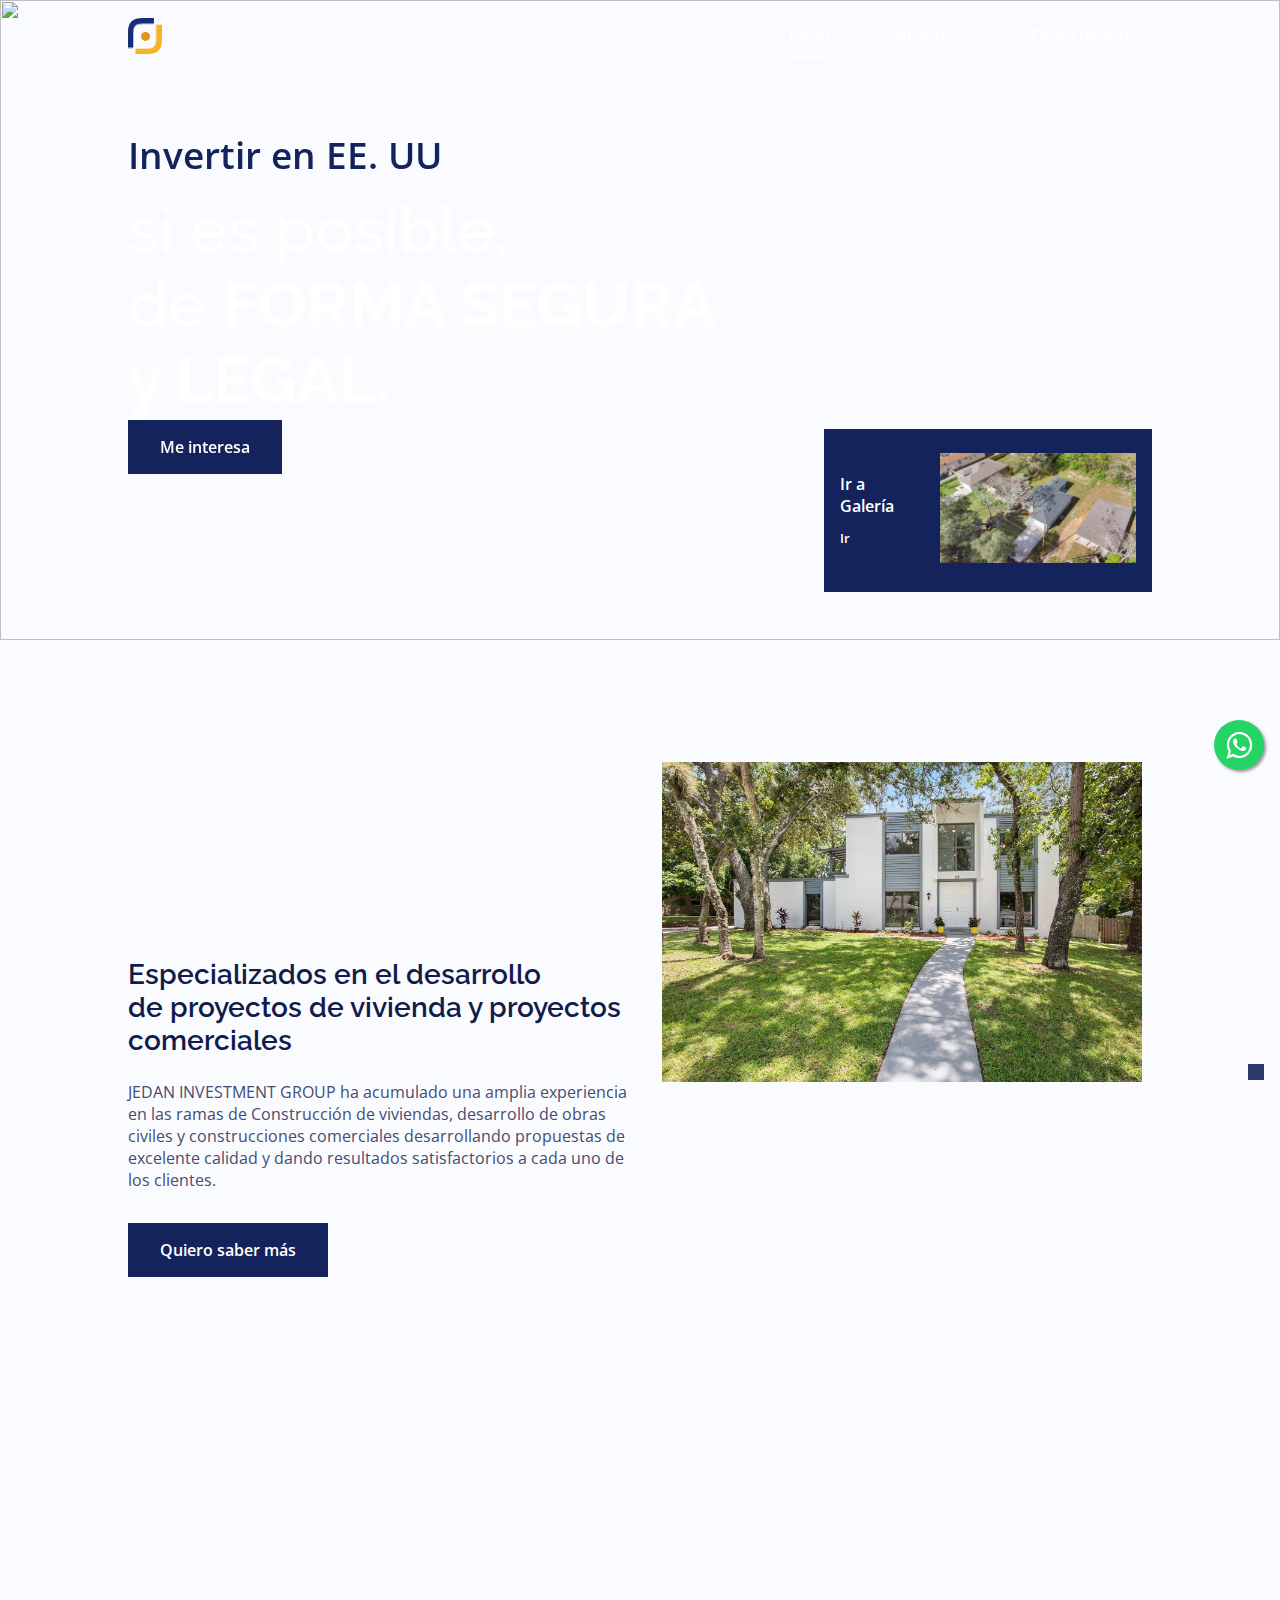
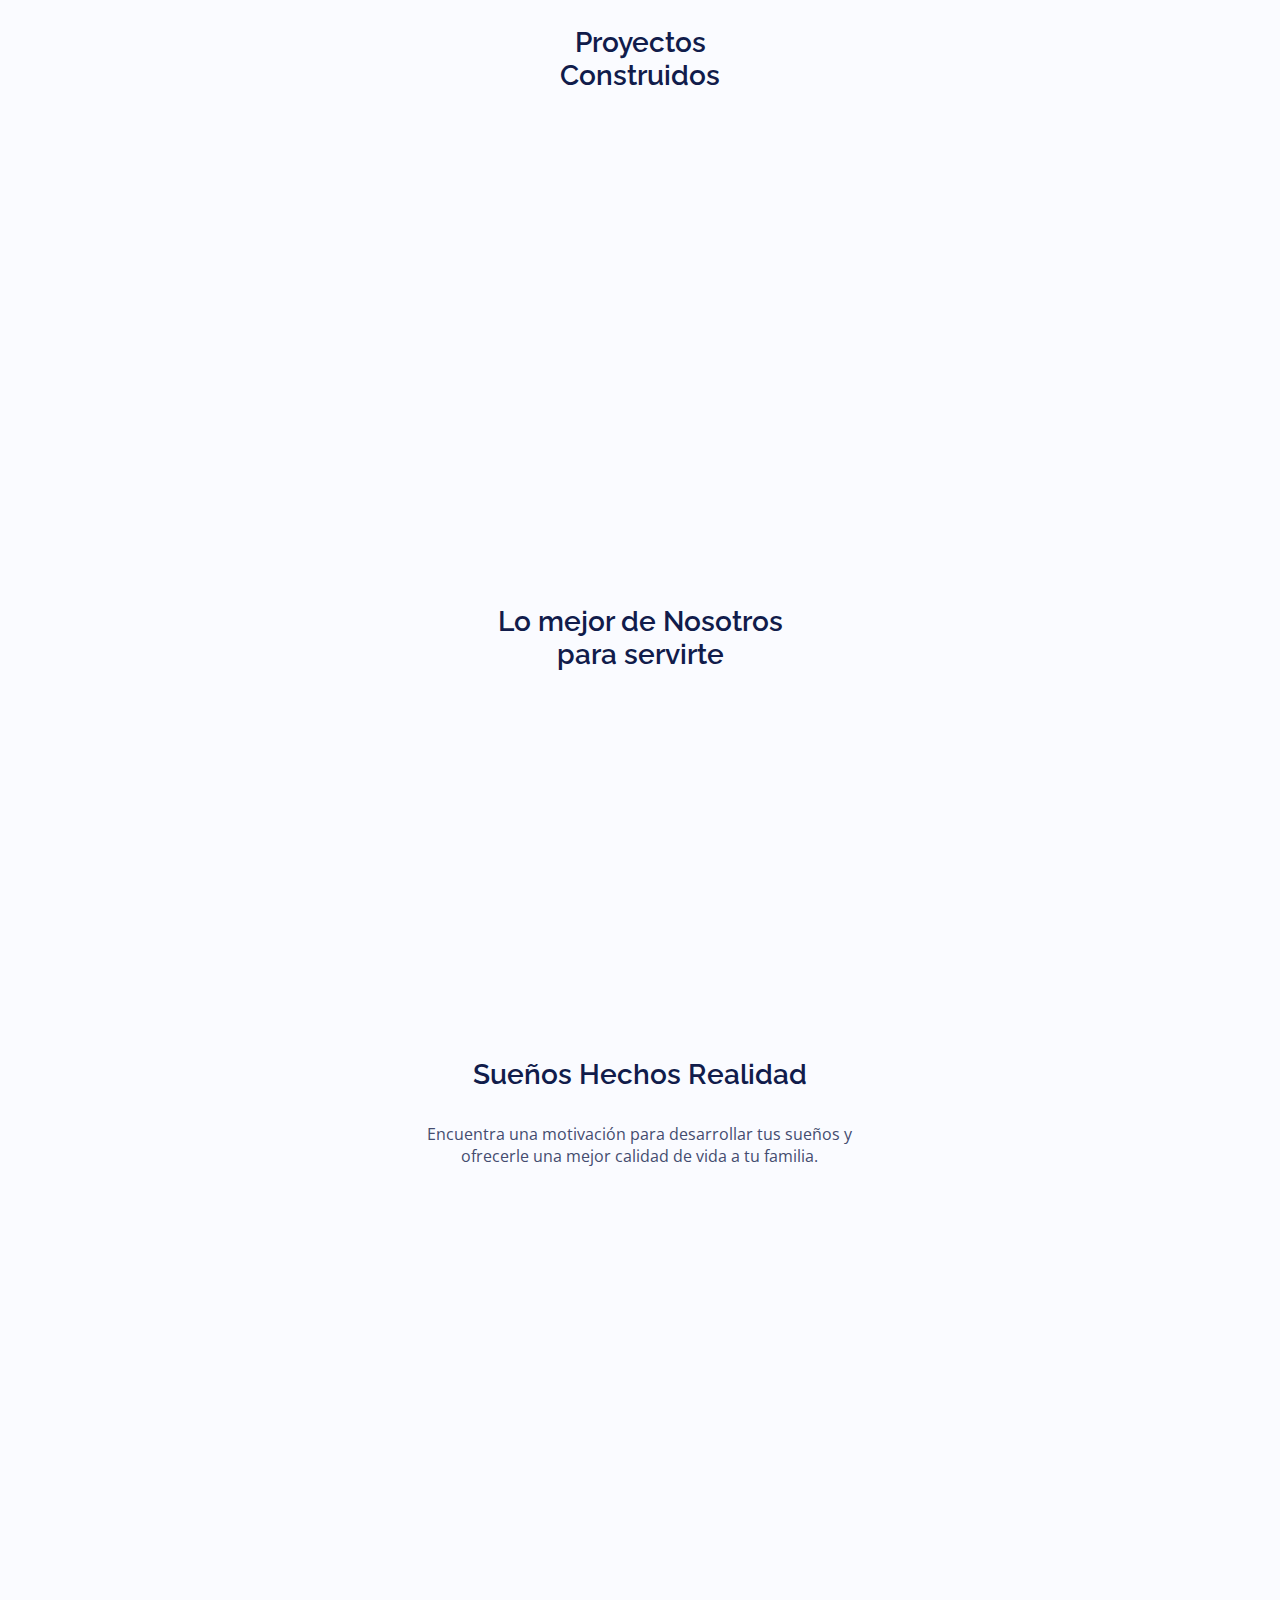
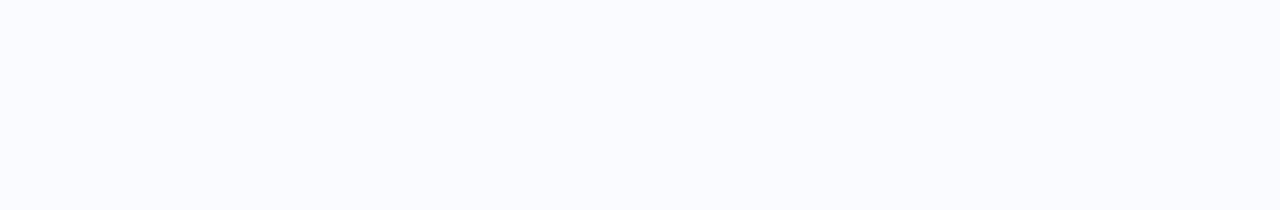
==== index.html @ 1de7a717 "Primera Versión de la página" ====
<!DOCTYPE html>
    <html lang="es">
    <head>
        <meta charset="UTF-8">
        <meta name="viewport" content="width=device-width, initial-scale=1.0">

        <link rel="shortcut icon" href="assets/img/logjedan.svg" type="image/svg">

        <!--=============== REMIXICONS ===============-->
        <link href="https://cdn.jsdelivr.net/npm/remixicon@2.5.0/fonts/remixicon.css" rel="stylesheet">
        
        <!--=============== SWIPER CSS ===============-->
        <link rel="stylesheet" href="assets/css/swiper-bundle.min.css">

        <!--=============== CSS ===============-->
        <link rel="stylesheet" href="assets/css/styles.css">
        <link rel="stylesheet" href="assets/css/whatsapp.css">

         <!--=============== FONT AWESON ===============-->
         <link rel="stylesheet" href="https://maxcdn.bootstrapcdn.com/font-awesome/4.5.0/css/font-awesome.min.css">


        <title>JEDAN</title>
    </head>
    <body>
        <!--=====================BOTON FLOTANTE WWHATSAPP======================-->

        <a href="https://api.whatsapp.com/send?phone=+13213336910&text=Hola%21%20Quisiera%20m%C3%A1s%20informaci%C3%B3n%20sobre%20JEDAN%20." class="float" target="_blank">
            <i class="fa fa-whatsapp my-float" id="wa-up"></i>
            </a>

         <!--=====================HEADER======================-->
        <header class="header" id="header">
            <nav class="nav container">
                <a href="/" class="nav__logo"><img src="./assets/img/SVG/logjedan.svg" alt="JEDAN" ></a>

                <div class="nav__menu" id="nav-menu">
                    <ul class="nav__list">
                        <li class="nav__item">
                            <a href="#home" class="nav__link active-link">Inicio</a>
                        </li>
                        <li class="nav__item">
                            <a href="/nosotros.html" class="nav__link">Nosotros</a>
                        </li>
                        <li class="nav__item">
                            <a href="/inversiones.html" class="nav__link">Como Invertir</a>
                        </li>
                        <!-- <li class="nav__item">
                            <a href="#place" class="nav__link">Places</a>
                        </li> -->
                    </ul>

                    <div class="nav__dark">
                        <!-- Theme change button -->
                        <span class="change-theme-name">Dark mode</span>
                        <i class="ri-moon-line change-theme" id="theme-button"></i>
                    </div>

                    <i class="ri-close-line nav__close" id="nav-close"></i>
                </div>

                <div class="nav__toggle" id="nav-toggle">
                    <i class="ri-function-line"></i>
                </div>
            </nav>
        </header>

        <main class="main">
            <!--==================== HOME ====================-->
            <section class="home" id="home">
                <img src="assets/img/Fondo Pag Web2.png" alt="" class="home__img">

                <div class="home__container container grid">
                    <div class="home__data">
                        <span class="home__data-subtitle">Invertir en EE. UU</span>
                        <h1 class="home__data-title">si es posible, <br> de <b>FORMA SEGURA <br>y LEGAL.</b></h1>
                        <a href="inversiones.html" target="blank" class="button">Me interesa</a>

                    </div>

                    <div class="home__social">
                        <a href="https://www.facebook.com/" target="_blank" class="home__social-link">
                            <i class="ri-facebook-box-fill"></i>
                        </a>
                        <a href="https://www.instagram.com/" target="_blank" class="home__social-link">
                            <i class="ri-instagram-fill"></i>
                        </a>
                        <a href="https://twitter.com/" target="_blank" class="home__social-link">
                            <i class="ri-twitter-fill"></i>
                        </a>
                    </div>

                    <div class="home__info">
                        <div>
                            <span class="home__info-title">Ir a Galería</span>
                            <a href="/gallery.html" class="button button--flex button--link home__info-button">
                                Ir <i class="ri-arrow-right-line"></i>
                            </a>
                        </div>

                        <div class="home__info-overlay">
                            <img src="assets/img/gallery_1.jpg" alt="" class="home__info-img">
                        </div>
                    </div>
                </div>
            </section>

            <!--==================== ABOUT ====================-->
            <section class="about section" id="about">
                <div class="about__container container grid">
                    <div class="about__data">
                        <h2 class="section__title about__title"> Especializados en el desarrollo  <br> de proyectos de vivienda y proyectos comerciales</h2>
                        <p class="about__description">JEDAN INVESTMENT GROUP ha acumulado una amplia experiencia en las ramas de Construcción de viviendas, desarrollo de obras civiles y construcciones comerciales desarrollando propuestas de excelente calidad y dando resultados satisfactorios a cada uno de los clientes.
                        </p>
                        <a href="/nosotros.html" class="button">Quiero saber más</a>
                    </div>

                    <div class="about__img">
                        <div class="about__img-overlay">
                            <img src="assets/img/about1.jpg" alt="" class="about__img-one">
                        </div>

                        <div class="about__img-overlay">
                            <img src="assets/img/about2.jpg" alt="" class="about__img-two">
                        </div>
                    </div>
                </div>
            </section>
            
            <!--==================== GALLERY ====================-->
            <section class="discover section" id="discover">
                <h2 class="section__title">Proyectos <br> Construidos</h2>
                
                <div class="discover__container container swiper-container">
                    <div class="swiper-wrapper">
                        <!--==================== GALLERY 1 1 ====================-->
                        <div class="discover__card swiper-slide">
                            <img src="assets/img/tutisville/tutisville1.jpg" alt="" class="discover__img">
                          <!--   <div class="discover__data">
                                <h2 class="discover__title">Bali</h2>
                                <span class="discover__description">24 tours available</span>
                            </div> -->
                        </div>

                        <!--==================== GALLERY 2 ====================-->
                        <div class="discover__card swiper-slide">
                            <img src="assets/img/tutisville/titusville 2.jpg" alt="" class="discover__img">
                           <!--  <div class="discover__data">
                                <h2 class="discover__title">Hawaii</h2>
                                <span class="discover__description">15 tours available</span>
                            </div> -->
                        </div>

                        <!--==================== GALLERY 3 ====================-->
                        <div class="discover__card swiper-slide">
                            <img src="assets/img//tutisville/carter1.jpg" alt="" class="discover__img">
                            <!-- <div class="discover__data">
                                <h2 class="discover__title">Hvar</h2>
                                <span class="discover__description">18 tours available</span>
                            </div> -->
                        </div>

                        <!--==================== GALLERY 4 ====================-->
                        <div class="discover__card swiper-slide">
                            <img src="assets/img//tutisville/carter2.jpg" alt="" class="discover__img">
                            <!-- <div class="discover__data">
                                <h2 class="discover__title">Whitehaven</h2>
                                <span class="discover__description">32 tours available</span>
                            </div> -->
                        </div>
                        <!--==================== GALLERY 5 ====================-->
                        <div class="discover__card swiper-slide">
                            <img src="assets/img/tutisville/casa 1191.jpg" alt="" class="discover__img">
                            <!-- <div class="discover__data">
                                <h2 class="discover__title">Whitehaven</h2>
                                <span class="discover__description">32 tours available</span>
                            </div> -->
                        </div>
                    </div>
                </div>
            </section>

            <!--==================== EXPERIENCE ====================-->
            <section class="experience section">
                <h2 class="section__title">Lo mejor de Nosotros <br> para servirte </h2>

                <div class="experience__container container grid">
                    <div class="experience__content grid">
                        <div class="experience__data">
                            <h2 class="experience__number">11</h2>
                            <span class="experience__description">Años de <br>Experiencia</span>
                        </div>

                        <div class="experience__data">
                            <h2 class="experience__number">100%</h2>
                            <span class="experience__description"> Compromiso <br> Contigo</span>
                        </div>

                        <div class="experience__data">
                            <h2 class="experience__number">Completa</h2>
                            <span class="experience__description">Escucha de <br> tus necesidades</span>
                        </div>
                    </div>

                    <div class="experience__img grid">
                        <div class="experience__overlay">
                            <img src="assets/img/statistics-chart-team-office-finance-workplace.jpg" alt="" class="experience__img-one">
                        </div>
                        
                        <div class="experience__overlay">
                            <img src="assets/img/inenieeros.jpg" alt="" class="experience__img-two">
                        </div>
                    </div>
                </div>
            </section>

            <!--==================== VIDEO ====================-->
           <section class="video section">
                <h2 class="section__title">Sueños Hechos Realidad</h2>

                <div class="video__container container">
                    <p class="video__description">Encuentra una motivación para desarrollar tus sueños y ofrecerle una mejor calidad de vida a tu familia.
                    </p>

                    <div class="video__content">
                        <video id="video-file">
                            <source src="assets/video/video.mp4" type="video/mp4">
                        </video>

                        <button class="button button--flex video__button" id="video-button">
                            <i class="ri-play-line video__button-icon" id="video-icon"></i>
                        </button>
                    </div>
                </div>
            </section>
        </main>

        <!--==================== FOOTER ====================-->
        <footer class="footer section">
            <div class="footer__container container grid">
                <div class="footer__content grid">
                    <div class="footer__data">
                        <h3 class="footer__title">Inversion</h3>
                        <p class="footer__description">Al elegirnos tienes  <br>la combinación de   <br> experiencia y compromiso.
                        </p>
                        <div>
                            <a href="https://www.facebook.com/" target="_blank" class="footer__social">
                                <i class="ri-facebook-box-fill"></i>
                            </a>
                            <a href="https://twitter.com/" target="_blank" class="footer__social">
                                <i class="ri-twitter-fill"></i>
                            </a>
                            <a href="https://www.instagram.com/" target="_blank" class="footer__social">
                                <i class="ri-instagram-fill"></i>
                            </a>
                            <a href="https://www.youtube.com/" target="_blank" class="footer__social">
                                <i class="ri-youtube-fill"></i>
                            </a>
                        </div>
                    </div>
    
                    <div class="footer__data">
                        <h3 class="footer__subtitle">About</h3>
                        <ul>
                            <li class="footer__item">
                                <a href="" class="footer__link">About Us</a>
                            </li>
                        </ul>
                    </div>
    
                    <div class="footer__data">
                        <h3 class="footer__subtitle">Support</h3>
                        <ul>
                            <li class="footer__item">
                                <a href="https://api.whatsapp.com/send?phone=5195508107&text=Hola%21%20Quisiera%20m%C3%A1s%20informaci%C3%B3n%20sobre%20JEDAN%20." class="footer__link">Contáctenos</a>
                            </li>
                        </ul>
                    </div>
                </div>
    
                <div class="footer__rights">
                    <p class="footer__copy">&#169;2022 JEDAN. All rigths reserved.</p>
                    <div class="footer__terms">
                        <a href="#" class="footer__terms-link">Terms & Agreements</a>
                        <a href="#" class="footer__terms-link">Privacy Policy</a>
                    </div>
                </div>
            </div>
        </footer>

         <!--========== SCROLL UP ==========-->
        <a href="#" class="scrollup" id="scroll-up">
            <i class="ri-arrow-up-line scrollup__icon"></i>
        </a>

        <!--=============== SCROLL REVEAL===============-->
        <script src="assets/js/scrollreveal.min.js"></script>
        
        <!--=============== SWIPER JS ===============-->
        <script src="assets/js/swiper-bundle.min.js"></script>

        <!--=============== MAIN JS ===============-->
        <script src="assets/js/main.js"></script>
    </body>
</html>
---- assets/css/styles.css ----
/*=============== GOOGLE FONTS ===============*/
@import url("https://fonts.googleapis.com/css2?family=Open+Sans:wght@400;600&family=Raleway:wght@500;600;700&display=swap");

/*=============== VARIABLES CSS ===============*/
:root {
  --header-height: 3rem;

  /*========== Colors ==========*/
  /* Change favorite color to match images */
  /*Green dark 190 - Green 171 - Grren Blue 200*/
  --hue-color: 228;
  --hue-colordos:39;
  /* HSL color mode */
  --first-color: hsl(var(--hue-color), 64%, 22%);
  --second-color: hsl(var(--hue-colordos), 100%, 50%);
  --first-color-second: hsl(var(--hue-color), 64%, 22%);
  --first-color-alt: hsl(var(--hue-color), 64%, 15%);
  --title-color: hsl(var(--hue-color), 64%, 18%);
  --text-color: hsl(var(--hue-color), 24%, 35%);
  --text-color-light: hsl(var(--hue-color), 8%, 60%);
  --input-color: hsl(var(--hue-color), 24%, 97%);
  --body-color: hsl(var(--hue-color), 100%, 99%);
  --white-color: #FFF;
  --scroll-bar-color: hsl(var(--hue-color), 12%, 90%);
  --scroll-thumb-color: hsl(var(--hue-color), 12%, 75%);

  /*========== Font and typography ==========*/
  --body-font: 'Open Sans', sans-serif;
  --title-font: 'Raleway', sans-serif;
  --biggest-font-size: 2.5rem;
  --medium-font-size: 2.3rem;
  --h1-font-size: 1.5rem;
  --h2-font-size: 1.25rem;
  --h3-font-size: 1rem;
  --normal-font-size: .938rem;
  --small-font-size: .813rem;
  --smaller-font-size: .75rem;

  /*========== Font weight ==========*/
  --font-medium: 500;
  --font-semi-bold: 600;

  /*========== Margenes Bottom ==========*/
  --mb-0-15: .15rem;
  --mb-0-25: .25rem;
  --mb-0-5: .5rem;
  --mb-0-75: .75rem;
  --mb-1: 1rem;
  --mb-1-25: 1.25rem;
  --mb-1-5: 1.5rem;
  --mb-2: 2rem;
  --mb-2-5: 2.5rem;

  /*========== z index ==========*/
  --z-tooltip: 10;
  --z-fixed: 100;

  /*========== Hover overlay ==========*/
  --img-transition: .3s;
  --img-hidden: hidden;
  --img-scale: scale(1.1);
}

@media screen and (min-width: 968px) {
  :root {
    --biggest-font-size: 4rem;
    --h1-font-size: 2.25rem;
    --h2-font-size: 1.75rem;
    --h3-font-size: 1.25rem;
    --normal-font-size: 1rem;
    --small-font-size: .875rem;
    --smaller-font-size: .813rem;
  }
}

/*========== Variables Dark theme ==========*/
body.dark-theme {
  --first-color-second: hsl(var(--hue-color), 54%, 12%);
  --title-color: hsl(var(--hue-color), 24%, 95%);
  --text-color: hsl(var(--hue-color), 8%, 75%);
  --input-color: hsl(var(--hue-color), 29%, 16%);
  --body-color: hsl(var(--hue-color), 29%, 12%);
  --scroll-bar-color: hsl(var(--hue-color), 12%, 48%);
  --scroll-thumb-color: hsl(var(--hue-color), 12%, 36%);
}

/*========== Button Dark/Light ==========*/
.nav__dark {
  display: flex;
  align-items: center;
  column-gap: 2rem;
  position: absolute;
  left: 3rem;
  bottom: 4rem;
}

.change-theme, .change-theme-name {
  color: var(--text-color);
}

.change-theme {
  cursor: pointer;
  font-size: 1rem;
}

.change-theme-name {
  font-size: var(--small-font-size);
}

/*=============== BASE ===============*/
* {
  box-sizing: border-box;
  padding: 0;
  margin: 0;
}

html {
  scroll-behavior: smooth;
}

body {
  margin: var(--header-height) 0 0 0;
  font-family: var(--body-font);
  font-size: var(--normal-font-size);
  background-color: var(--body-color);
  color: var(--text-color);
}

h1, h2, h3 {
  color: var(--title-color);
  font-weight: var(--font-semi-bold);
  font-family: var(--title-font);
}

ul {
  list-style: none;
}

a {
  text-decoration: none;
}

img,
video {
  max-width: 100%;
  height: auto;
}

button,
input {
  border: none;
  font-family: var(--body-font);
  font-size: var(--normal-font-size);
}

button {
  cursor: pointer;
}

input {
  outline: none;
}

.main {
  overflow-x: hidden;
}

/*=============== REUSABLE CSS CLASSES ===============*/
.section {
  padding: 4.5rem 0 2.5rem;
}

.section__title {
  font-size: var(--h2-font-size);
  color: var(--title-color);
  text-align: center;
  text-transform:none;
  margin-bottom: var(--mb-2);
}

.container {
  max-width: 968px;
  margin-left: var(--mb-1);
  margin-right: var(--mb-1);
}

.grid {
  display: grid;
  gap: 1.5rem;
}

/*=============== HEADER ===============*/
.header {
  width: 100%;
  position: fixed;
  top: 0;
  left: 0;
  z-index: var(--z-fixed);
  background-color: transparent;
}

/*=============== NAV ===============*/
.nav {
  height: var(--header-height);
  display: flex;
  justify-content: space-between;
  align-items: center;
}

.nav__logo, .nav__toggle {
  color: var(--white-color);
}

.nav__logo img{
  position: absolute;
  height: 50%;
  float: left;
  margin-top:-18px;
}


.nav__toggle {
  font-size: 1.2rem;
  cursor: pointer;
}

.nav__menu {
  position: relative;
}

@media screen and (max-width: 767px) {
  .nav__menu {
    position: fixed;
    background-color: var(--body-color);
    top: 0;
    right: -100%;
    width: 70%;
    height: 100%;
    box-shadow: -1px 0 4px rgba(14, 55, 63, 0.15);
    padding: 3rem;
    transition: .4s;
  }
}

.nav__list {
  display: flex;
  flex-direction: column;
  row-gap: 2.5rem;
}

.nav__link {
  color: var(--text-color-light);
  font-weight: var(--font-semi-bold);
  text-transform: uppercase;
}

.nav__link:hover {
  color: var(--text-color);
}

.nav__close {
  position: absolute;
  top: .75rem;
  right: 1rem;
  font-size: 1.5rem;
  color: var(--title-color);
  cursor: pointer;
}

/* show menu */
.show-menu {
  right: 0;
}

/* Change background header */
.scroll-header {
  background-color: var(--body-color);
  box-shadow: 0 0 4px rgba(14, 55, 63, 0.15);
}

.scroll-header .nav__logo,
.scroll-header .nav__toggle {
  color: var(--title-color);
}

/* Active link */
.active-link {
  position: relative;
  color: var(--title-color);
}

.active-link::before {
  content: '';
  position: absolute;
  background-color: var(--title-color);
  width: 100%;
  height: 2px;
  bottom: -.75rem;
  left: 0;
}

/*=============== HOME ===============*/
.home__img {
  position: absolute;
  top: 0;
  left: 0;
  width: 100%;
  height: 100vh;
  object-fit: cover;
  object-position: 83%;
}

.home__container {
  position: relative;
  height: calc(100vh - var(--header-height));
  align-content: center;
  row-gap: 3rem;
}


.home__data-subtitle, 
.home__data-title, 
.home__social-link, 
.home__info {
  color: var(--white-color);
}

.home__data-subtitle {
  display: block;
  font-weight: var(--font-semi-bold);
  margin-bottom: var(--mb-0-75);
  color: var(--first-color);
  font-size: var(--medium-font-size);
}

.home__data-title {
  font-size: var(--biggest-font-size);
  font-weight: var(--font-medium);
  margin-bottom: var(--mb-0-15);
  
}
h1 .home__data-title{
box-shadow: 3px 6px 7px -2px rgba(4,3,26,0.68);
}
span .home__data-subtitle{
box-shadow: 3px 6px 7px -2px rgba(4,3,26,0.68);  
}
.home__social {
  display: flex;
  flex-direction: column;
  row-gap: 1.5rem;
}

.home__social-link {
  font-size: 1.2rem;
  width: max-content;
}

.home__info {
  background-color: var(--first-color);
  display: flex;
  padding: 1.5rem 1rem;
  align-items: center;
  column-gap: .5rem;
  position: absolute;
  right: 0;
  bottom: 1rem;
  width: 228px;
}

.home__info-title {
  display: block;
  font-size: var(--small-font-size);
  font-weight: var(--font-semi-bold);
  margin-bottom: var(--mb-0-75);
}

.home__info-button {
  font-size: var(--smaller-font-size);
}

.home__info-overlay {
  overflow: var(--img-hidden);
}

.home__info-img {
  width: 145px;
  transition: var(--img-transition);

}

.home__info-img:hover {
  transform: var(--img-scale);
}

/*=============== BUTTONS ===============*/
.button {
  display: inline-block;
  background-color: var(--first-color);
  color: var(--white-color);
  padding: 1rem 2rem;
  font-weight: var(--font-semi-bold);
  transition: .3s;
}

.button:hover {
  background-color: var(--first-color-alt);
}

.button--flex {
  display: flex;
  align-items: center;
  column-gap: .25rem;
}

.button--link {
  background: none;
  padding: 0;
}

.button--link:hover {
  background: none;
}
/*=============== ABOUT US PAGE ===============*/
.about__container2 .about__data .section__title{
  font-size: var(--medium-font-size);
  text-transform: uppercase;
}
.about__mision{
  display: grid;
  grid-template-columns: repeat(2,1fr) ;
}
.about__container2{
 
  display: flex;
  flex-wrap: nowrap;
  justify-content: center;
  align-items: center;
  /* background-color: var(--first-color); */
}
/* .about__container2, .about__data{
 max-width: 50%;
} */

.about__img{
  transition: var(--img-transition);
}

.about__img:hover {
  transform: var(--img-scale);
}
/*conntainer 3*/
.about__container3{
  display: flex;
  flex-wrap: nowrap;
  flex-direction: row-reverse ;
  align-items: center;
}

/*=============== ABOUT ===============*/
.about__data {
  text-align: center;
}

.about__container {
  row-gap: 2.5rem;
}

.about__description {
  margin-bottom: var(--mb-2);
}

.about__img {
  display: flex;
  flex-wrap: wrap;
  column-gap: 1rem;
  align-items: center;
  justify-content: center;
}

.about__img-overlay {
  overflow: var(--img-hidden);
}

.about__img-one {
  width: max-content;
  padding: 10px;
}

.about__img-two {
  width: max-content;
  padding: 10px;
}

.about__img-one, 
.about__img-two {
  transition: var(--img-transition);
}

.about__img-one:hover, 
.about__img-two:hover {
  transform: var(--img-scale);
}
/*===============PAGE ABOUT VALUE===============*/
.value-box{
  
  grid-template-columns: 50% 50%;
  display: flex;
  flex-wrap: wrap;
  justify-content: center;
  padding: 4rem;
  justify-content: space-around;
  
}
.valueBox__one{
  width: 100vw;
  align-items: center;
  align-content: center;
  padding: .5rem .5rem .5rem .5rem;
}
.value-box__one{
  margin-top: 50px;
  display: flex;
  flex-wrap: wrap;
  justify-content: center;
  align-items: center;
  text-align: center;
  padding: 1rem 1rem 1rem 1rem;
  /* margin-left: 3rem; */
  
  
}

.iconBox__one{
  justify-content: center;
  margin: auto;
  /* padding: 2rem ;
  -webkit-border-radius: 5px;
  -moz-border-radius: 5px;
  border-radius: 5px;
  box-shadow: 5px 6px 8px -3px rgba(23,43,122,0.68); */
  width: 90%;
  text-align: center;
  min-width: 300px;
  min-height: 300px;
}
.iconBox__one:hover{
  transform: var(--img-scale);
}
.iconBox__one img{
  width: 400px;
  
  color: var(--second-color);
}
.iconBox__one i{
  font-size: 6rem;
  
  color: var(--second-color);
}
.iconBox__one h2{
  padding: 20px;
  font-size: 98%;
  font-weight: 900;
  color: var(--first-color-second);
}
/* .value-box__one p{
width: 80vw;
} */
.iconBox{
  justify-content: center;
  margin: auto;
  padding: 2rem ;
  -webkit-border-radius: 5px;
  -moz-border-radius: 5px;
  border-radius: 5px;
  box-shadow: 5px 6px 8px -3px rgba(23,43,122,0.68);
  width: 48%;
  text-align: center;
  min-width: 300px;
  min-height: 300px;
}
.iconBox:hover{
  transform: var(--img-scale);
}
.iconBox img{
  width: 400px;
  
  color: var(--second-color);
}
.iconBox i{
  font-size: 6rem;
  
  color: var(--second-color);
}
/*PAGE ABOUT PROFILE*/
.card-team{
  display: flex;
  flex-wrap: wrap;
  justify-content: center;
}
.card-profile{float: left;
  background-color: var(--second-color);
  width: 350px;
  height: 450px;
  text-align: center;
  border-radius: 12px;
  box-shadow: 5px 6px 8px -3px rgba(23,43,122,0.68);
}
.card-profile:hover{
  transform: var(--img-scale);
}
.card-background{
  background: linear-gradient(to right, rgb(218, 218, 218), rgb(226, 226, 230));
  height: 160px;
  width: 100%;
  border-top-left-radius: 12px;
  border-top-right-radius: 12px;
}
.card-img{
  position: relative;
  border-radius: 50%;
  width: 120px;
  height: auto;
  top: 60%;
}
.card-info{
  margin-top: 25%;
}
.card-info p{
  font-size: 1rem;
  font-weight: 400;
  color: var(--first-color-second);
}
/*===========INVEst PAGE============ */
.invest__data__tittle {
  position: relative;
  display: inline-block;
  text-align: center;
}
.invest__container {
  position: relative;
  /* margin-top: -70%; */
  /* height: calc(100vh - var (--header-height)); */
  align-content: center;
  align-items: center;
  row-gap: 3rem;
}
.investt__container{
  grid-template-columns: repeat(2, 1fr);
    align-items: center;
}


.invest__data-subtitle{

  display: block;
  position: absolute;
  top: 65%;
  left: 50%;
  transform: translate(-50%, -50%);
  /*margin-left:26%;*/
  align-items: center;
  text-align: center;
  color: var(--white-color);
  font-size: 3.2rem;
  text-transform: uppercase;
  font-weight: 900;
  text-shadow: 0px 3px 2px rgba(34, 16, 4, 0.76);
}
.invest__item{
  display: flex;
  flex-direction: column-reverse;
  align-items: center;
  text-align: center;
  margin-bottom: 2%;
  margin-top: 2%;
}

.invest__img-type{
  margin-bottom: 2%;
  width: 60vw;
  border-radius: 12px;
  box-shadow: 1px 1px 7px -1px rgba(79,39,6,0.9);
}
/* .invest__data{
  align-items: center;
  text-align: center;
  margin: 0;
}  */

.invest-paragraph{
  width: 80vw;
  align-items: center;
  text-align: center;
}

/*=============== DISCOVER ===============*/
.discover__card {
  position: relative;
  width: 600px;
  overflow: var(--img-hidden);
}

.discover__data {
  position: absolute;
  bottom: 1.5rem;
  left: 1rem;
}

.discover__title, 
.discover__description {
  color: var(--white-color);
}

.discover__title {
  font-size: var(--h3-font-size);
  margin-bottom: var(--mb-0-25);
}

.discover__description {
  display: block;
  font-size: var(--smaller-font-size);
}

.discover__img {
  width: max-content;
  transition: var(--img-transition);
}

.discover__img:hover {
  transform: var(--img-scale);
}

.swiper-container-3d .swiper-slide-shadow-left,
.swiper-container-3d .swiper-slide-shadow-right {
  background-image: none;
}

/*=============== EXPERIENCE ===============*/
.experience__container {
  row-gap: 2.5rem;
  justify-content: center;
  justify-items: center;
}

.experience__content {
  grid-template-columns: repeat(3, 1fr);
  column-gap: 1rem;
  justify-items: center;
  padding: 0 2rem;
}

.experience__number {
  font-size: var(--h2-font-size);
  font-weight: var(--font-semi-bold);
  margin-bottom: var(--mb-0-5);
}

.experience__description {
  font-size: var(--small-font-size);
}

.experience__img {
  position: relative;
  padding-bottom: 2rem;
}

.experience__img-one, 
.experience__img-two {
  transition: var(--img-transition);
}

.experience__img-one:hover, 
.experience__img-two:hover {
  transform: var(--img-scale);
}

.experience__overlay {
  overflow: var(--img-hidden);
}

.experience__overlay:nth-child(1) {
  width: 263px;
  margin-right: 2rem;
}

.experience__overlay:nth-child(2) {
  width: 120px;
  position: absolute;
  top: 2rem;
  right: 0;
}

/*=============== VIDEO ===============*/
.video__container {
  padding-bottom: 1rem;
}

.video__description {
  text-align: center;
  margin-bottom: var(--mb-2-5);
}

.video__content {
  position: relative;
}

.video__button {
  position: absolute;
  right: 1rem;
  bottom: -1rem;
  padding: 1rem 1.5rem;
}

.video__button-icon {
  font-size: 1.2rem;
}

/*=============== PLACES ===============*/
.place__card, .place__img {
  height: 230px;
}

.place__container {
  grid-template-columns: repeat(2, max-content);
  justify-content: center;
}

.place__card {
  position: relative;
  overflow: var(--img-hidden);
}

.place__card:hover .place__img {
  transform: var(--img-scale);
}

.place__img {
  transition: var(--img-transition);
}

.place__content, .place__title {
  color: var(--white-color);
}

.place__content {
  position: absolute;
  top: 0;
  left: 0;
  width: 100%;
  height: 100%;
  display: flex;
  flex-direction: column;
  justify-content: space-between;
  padding: .75rem .75rem 1rem;
}

.place__rating {
  align-self: flex-end;
  display: flex;
  align-items: center;
}

.place__rating-icon {
  font-size: .75rem;
  margin-right: var(--mb-0-25);
}

.place__rating-number {
  font-size: var(--small-font-size);
}

.place__subtitle, .place__price {
  display: block;
}

.place__title {
  font-size: var(--h3-font-size);
  margin-bottom: var(--mb-0-25);
}

.place__subtitle {
  font-size: var(--smaller-font-size);
  margin-bottom: var(--mb-1-25);
}

.place__button {
  position: absolute;
  right: 0;
  bottom: 0;
  padding: .75rem 1rem;
}

/*=============== SUBSCRIBE ===============*/
.subscribe__bg {
  background-color: var(--first-color-second);
  padding: 2.5rem 0;
}

.subscribe__title, 
.subscribe__description {
  color: var(--white-color);
}

.subscribe__description {
  text-align: center;
  margin-bottom: var(--mb-2-5);
}

.subscribe__form {
  background-color: var(--input-color);
  padding: .5rem;
  display: flex;
  justify-content: space-between;
}

.subscribe__input {
  width: 70%;
  padding-right: .5rem;
  background-color: var(--input-color);
  color: var(--text-color);
}

.subscribe__input::placeholder {
  color: var(--text-color);
}

/*=============== SPONSORS ===============*/
.sponsor__container {
  grid-template-columns: repeat(auto-fit, minmax(110px, 1fr));
  justify-items: center;
  row-gap: 3.5rem;
}

.sponsor__content:hover .sponsor__img {
  filter: invert(0.5);
}

.sponsor__img {
  width: 90px;
  filter: invert(0.7);
  transition: var(--img-transition);
}

/*=============== FOOTER ===============*/
.footer__container {
  row-gap: 5rem;
}

.footer__content {
  grid-template-columns: repeat(auto-fit, minmax(220px, 1fr));
  row-gap: 2rem;
}

.footer__title, 
.footer__subtitle {
  font-size: var(--h3-font-size);
}

.footer__title {
  margin-bottom: var(--mb-0-5);
}

.footer__description {
  margin-bottom: var(--mb-2);
}

.footer__social {
  font-size: 1.25rem;
  color: var(--title-color);
  margin-right: var(--mb-1-25);
}

.footer__subtitle {
  margin-bottom: var(--mb-1);
}

.footer__item {
  margin-bottom: var(--mb-0-75);
}

.footer__link {
  color: var(--text-color);
}

.footer__link:hover {
  color: var(--title-color);
}

.footer__rights {
  display: flex;
  flex-direction: column;
  row-gap: 1.5rem;
  text-align: center;
}

.footer__copy, .footer__terms-link {
  font-size: var(--small-font-size);
  color: var(--text-color-light);
}

.footer__terms {
  display: flex;
  column-gap: 1.5rem;
  justify-content: center;
}

.footer__terms-link:hover {
  color: var(--text-color);
}

/*========== SCROLL UP ==========*/
.scrollup {
  position: fixed;
  right: 1rem;
  bottom: -20%;
  background-color: var(--first-color);
  padding: .5rem;
  display: flex;
  opacity: .9;
  z-index: var(--z-tooltip);
  transition: .4s;
}

.scrollup:hover {
  background-color: var(--first-color-alt);
  opacity: 1;
}

.scrollup__icon {
  color: var(--white-color);
  font-size: 1.2rem;
}

/* Show scroll */
.show-scroll {
  bottom: 5rem;
}

/*=============== SCROLL BAR ===============*/
::-webkit-scrollbar {
  width: .60rem;
  background-color: var(--scroll-bar-color);
}

::-webkit-scrollbar-thumb {
  background-color: var(--scroll-thumb-color);
}

::-webkit-scrollbar-thumb:hover {
  background-color: var(--text-color-light);
}

/*=============== MEDIA QUERIES ===============*/
/* For small devices */
@media screen and (max-width: 340px) {
  .place__container {
    grid-template-columns: max-content;
    justify-content: center;
  }
  .experience__content {
    padding: 0;
  }
  .experience__overlay:nth-child(1) {
    width: 190px;
  }
  .experience__overlay:nth-child(2) {
    width: 80px;
  }
  .home__info {
    width: 190px;
    padding: 1rem;
  }
  .experience__img,
  .video__container {
    padding: 0;
  }
}

/* For medium devices */
@media screen and (min-width: 568px) {
  .video__container {
    display: grid;
    grid-template-columns: .6fr;
    justify-content: center;
  }
  .place__container {
    grid-template-columns: repeat(3, max-content);
  }
  .subscribe__form {
    width: 470px;
    margin: 0 auto;
  }
}

@media screen and (min-width: 768px) {
  body {
    margin: 0;
  }
  .nav {
    height: calc(var(--header-height) + 1.5rem);
  }
  .nav__link {
    color: var(--white-color);
    text-transform: initial;
  }
  .nav__link:hover {
    color: var(--white-color);
  }
  .nav__dark {
    position: initial;
  }
  .nav__menu {
    display: flex;
    column-gap: 1rem;
  }
  .nav__list {
    flex-direction: row;
    column-gap: 4rem;
  }
  .nav__toggle, .nav__close {
    display: none;
  }
  .change-theme-name {
    display: none;
  }
  .change-theme {
    color: var(--white-color);
  }
  .active-link::before {
    background-color: var(--white-color);
  }
  .scroll-header .nav__link {
    color: var(--text-color);
  }
  .scroll-header .active-link {
    color: var(--title-color);
  }
  .scroll-header .active-link::before {
    background-color: var(--title-color);
  }
  .scroll-header .change-theme {
    color: var(--text-color);
  }
  .section {
    padding: 7rem 0 2rem;
  }
  .home__container {
    height: 100vh;
    grid-template-rows: 1.8fr .5fr;
  }
  .home__data {
    align-self: flex-end;
  }
  .home__social {
    flex-direction: row;
    align-self: flex-end;
    margin-bottom: 3rem;
    column-gap: 2.5rem;
  }
  .home__info {
    bottom: 3rem;
  }
  .about__container, .about__container2, .about__container3 {
    grid-template-columns: repeat(2, 1fr);
    align-items: center;
  }
  .about__data, .about__title {
    text-align: initial;
  }
  .about__title {
    margin-bottom: var(--mb-1-5);
  }
  .about__description {
    margin-bottom: var(--mb-2);
  }
  .discover__container {
    width: 80%;
    margin-left: auto;
    margin-right: auto;
  }
  .discover__container,
  .place__container {
    padding-top: 2rem;
  }
  .experience__overlay:nth-child(1) {
    width: 363px;
    margin-right: 4rem;
  }
  .experience__overlay:nth-child(2) {
    width: 160px;
  }
  .subscribe__bg {
    background: none;
    padding: 0;
  }
  .subscribe__container {
    background-color: var(--first-color-second);
    padding: 3.5rem 0;
  }
  .subscribe__input {
    padding: 0 .5rem;
  }
  .footer__rights {
    flex-direction: row;
    justify-content: space-between;
  }
}

/* For large devices */
@media screen and (min-width: 1024px) {
  .container {
    margin-left: auto;
    margin-right: auto;
  }
  .home__container {
    grid-template-rows: 2fr .5fr;
  }
  .home__info {
    width: 328px;
    grid-template-columns: 1fr 2fr;
    column-gap: 2rem;
  }
  .home__info-title {
    font-size: var(--normal-font-size);
  }
  .home__info-img {
    width: 240px;
  }
  .discover__card {
    width: 400px;
  }
  .discover__data {
    left: 1.5rem;
    bottom: 2rem;
  }
  .discover__title {
    font-size: var(--h2-font-size);
  }
  .experience__content {
    margin: var(--mb-1) 0;
    column-gap: 3.5rem;
  }
  .experience__overlay:nth-child(1) {
    width: 463px;
    margin-right: 7rem;
  }
  .experience__overlay:nth-child(2) {
    width: 220px;
    top: 3rem;
  }
  .video__container {
    grid-template-columns: .7fr;
  }
  .video__description {
    padding: 0 8rem;
  }
  .place__container {
    gap: 3rem 2rem;
  }
  .place__card, .place__img {
    height: 263px;
  }
  .footer__content {
    justify-items: center;
  }
}

@media screen and (min-width: 1200px) {
  .container {
    max-width: 1024px;
  }
}

/* For tall screens on mobiles y desktop*/
@media screen and (min-height: 721px) {
  body {
    margin: 0;
  }
  .home__container, .home__img {
    height: 640px;
  }
}
---- assets/css/whatsapp.css ----
.float{
	position:fixed;
	width:50px;
	height:50px;
    bottom: 130px;
    right: 1rem;
	background-color:#25d366;
	color:#FFF;
	border-radius:50px;
	text-align:center;
  font-size:30px;
	box-shadow: 2px 2px 3px #999;
  z-index:100;
}
.float:hover {
	text-decoration: none;
	color: #25d366;
  background-color:#fff;
}

.my-float{
	margin-top:10px;
}
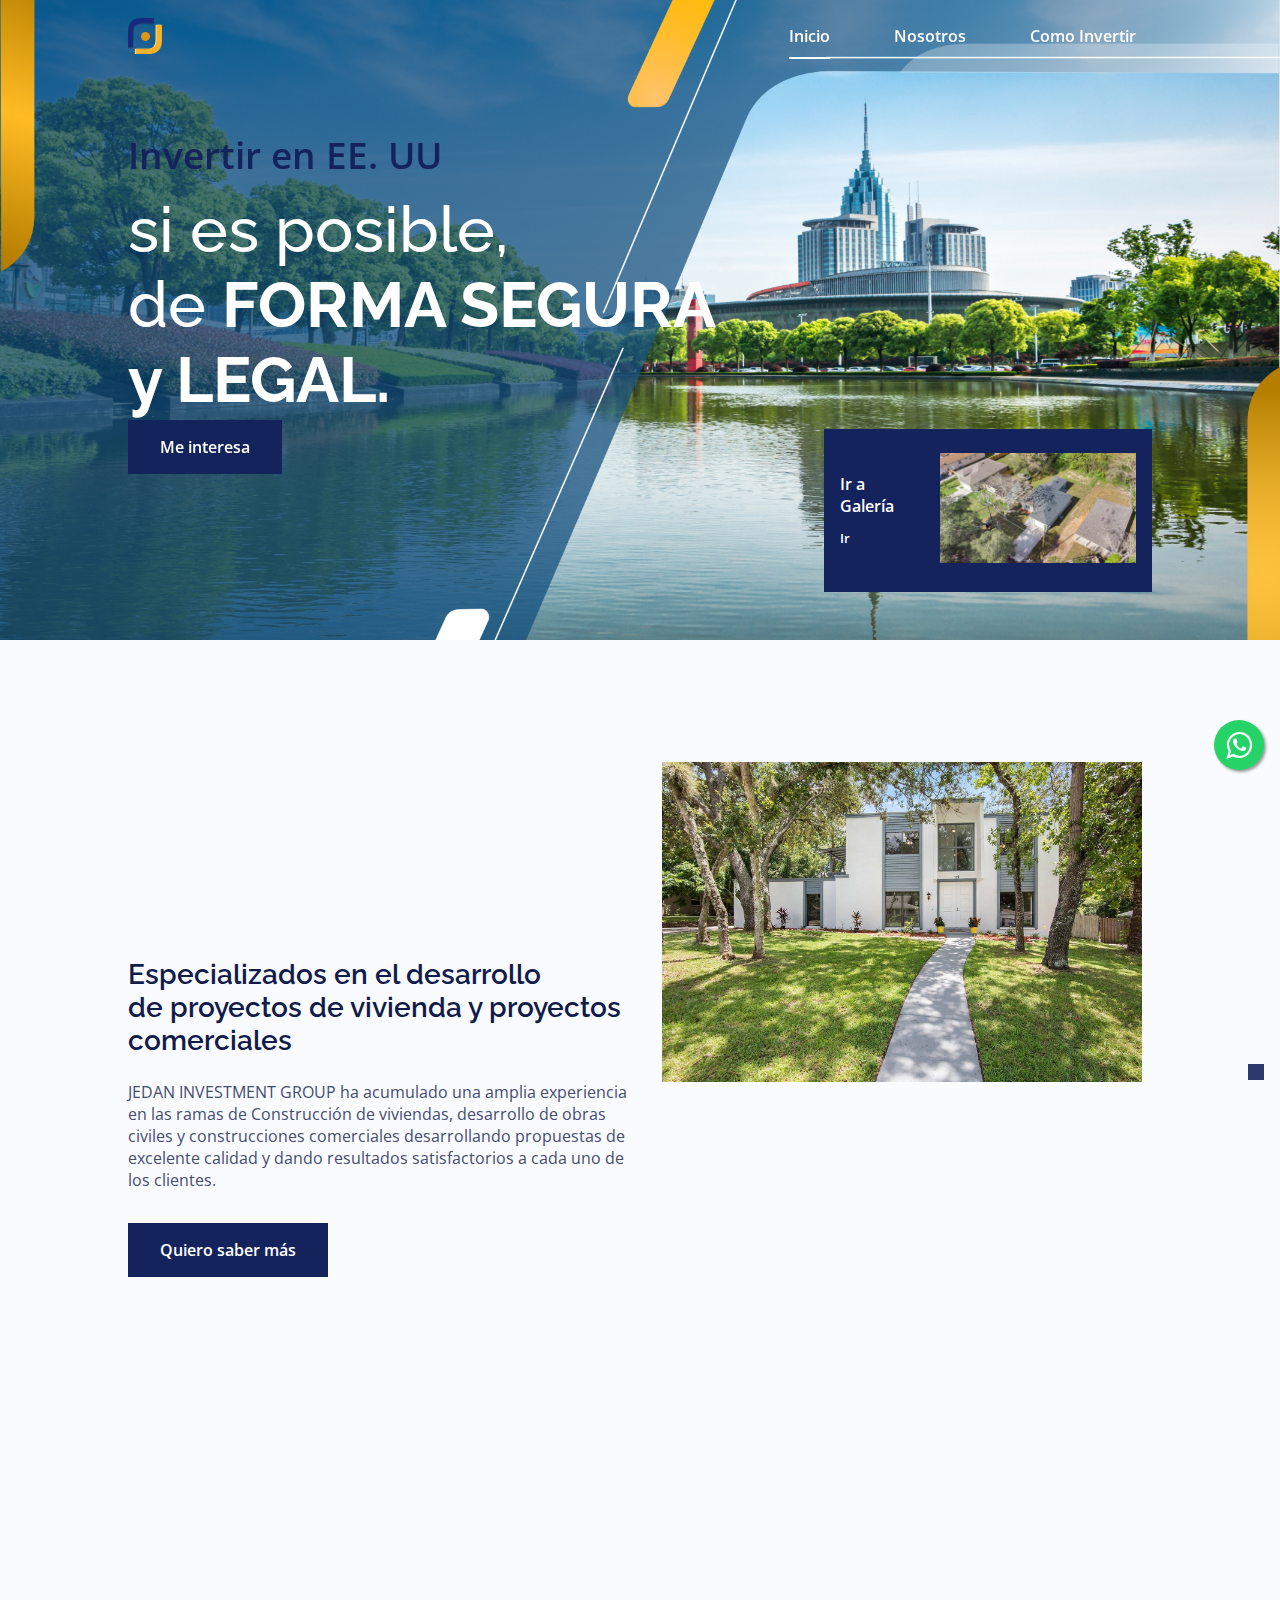
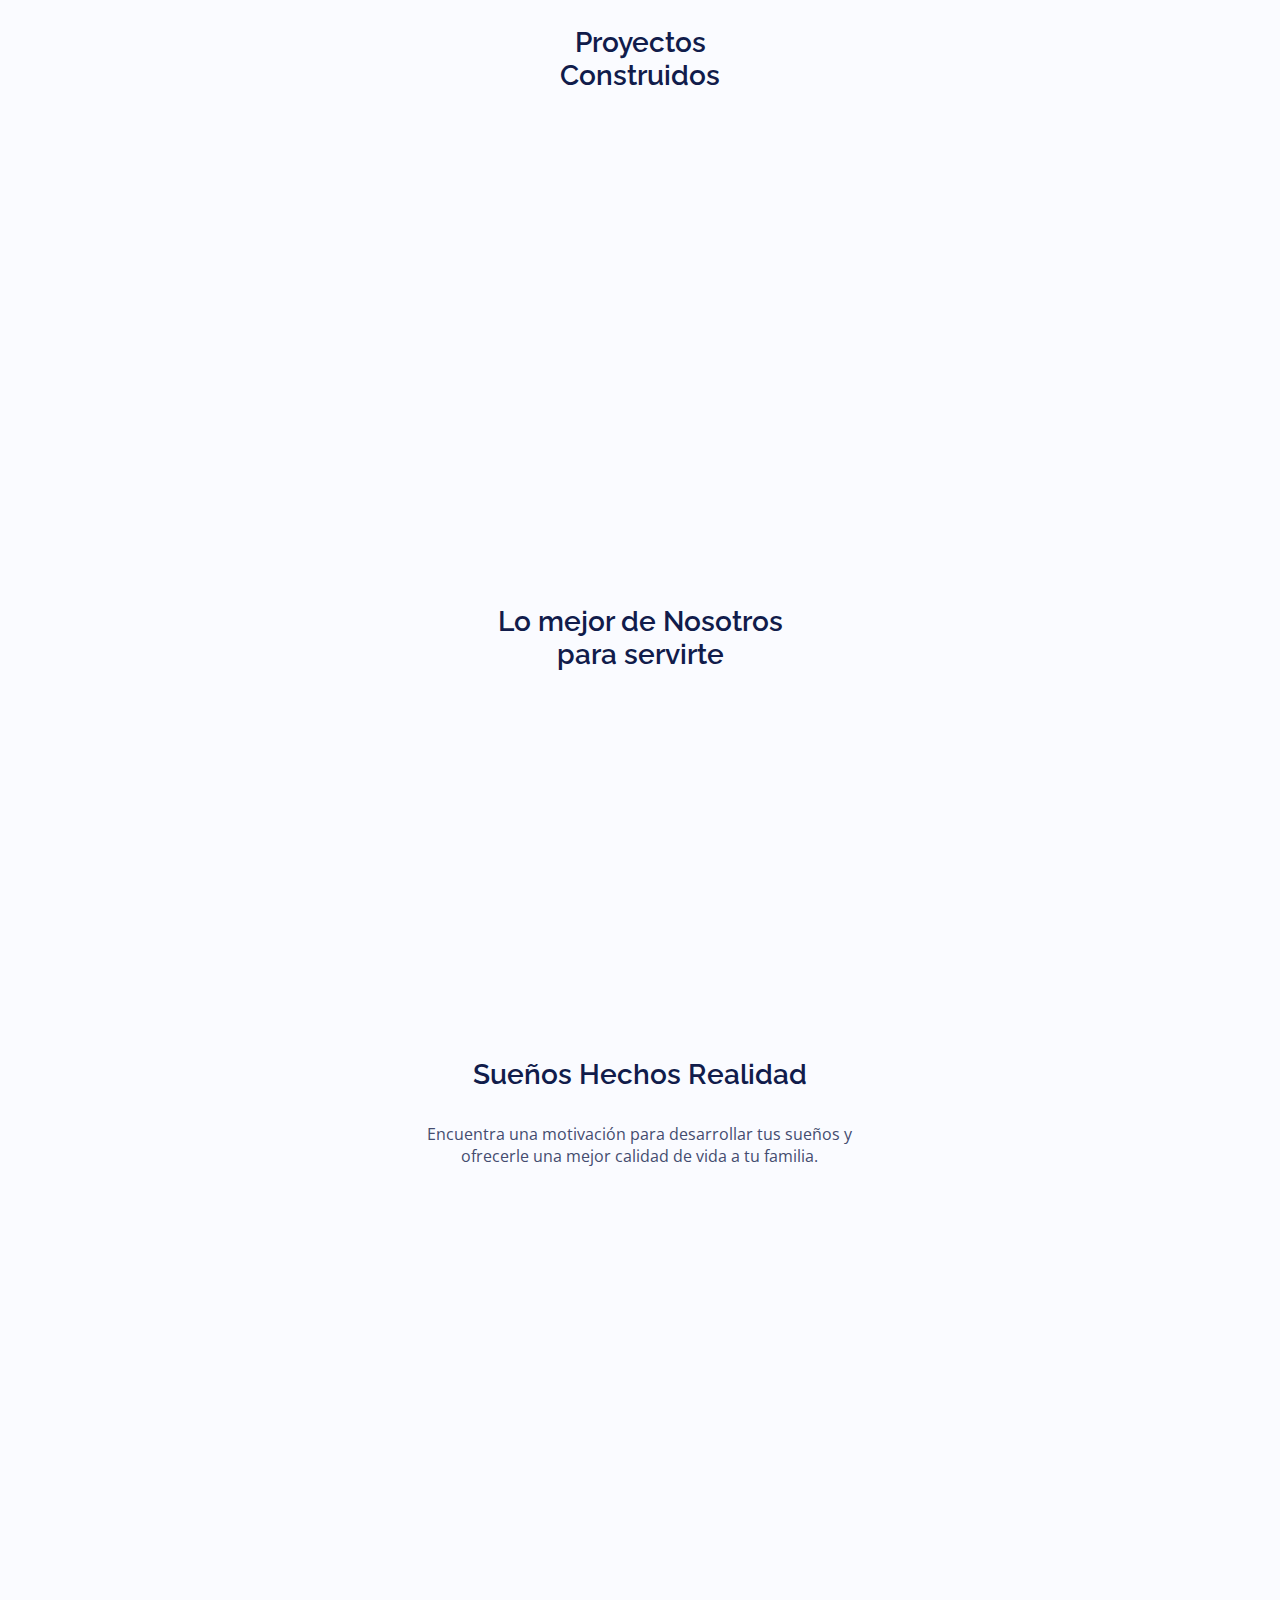
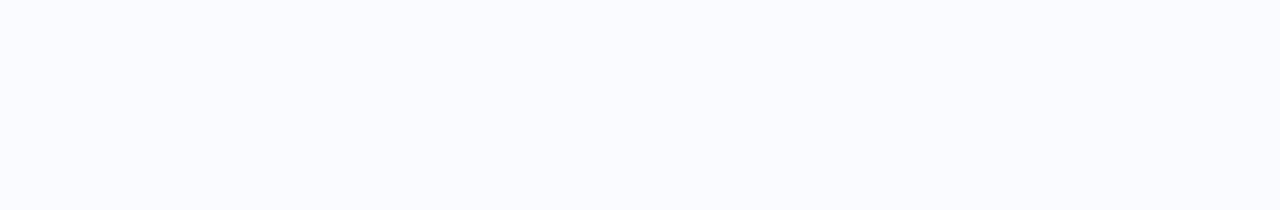
==== commit 2aad6973: "versión-01" ====
--- a/index.html
+++ b/index.html
@@ -68,7 +68,7 @@
         <main class="main">
             <!--==================== HOME ====================-->
             <section class="home" id="home">
-                <img src="assets/img/Fondo Pag Web2.png" alt="" class="home__img">
+                <img src="assets/img/Fondo Pag Web.png" alt="" class="home__img">
 
                 <div class="home__container container grid">
                     <div class="home__data">
--- a/assets/css/styles.css
+++ b/assets/css/styles.css
@@ -816,6 +816,12 @@
   font-size: 1.2rem;
 }
 
+.description__service{
+  list-style-image:url(../img/SVG/SVG/logviñ.svg);
+  text-align: left;
+  margin-left: 1.5rem;
+}
+
 /*=============== PLACES ===============*/
 .place__card, .place__img {
   height: 230px;
@@ -1053,6 +1059,16 @@
 
 /*=============== MEDIA QUERIES ===============*/
 /* For small devices */
+@media screen and (min-width: 341px) and (max-width: 567px){
+ 
+  .investt__container{
+    grid-template-columns: auto;
+  }
+  .invest__data-subtitle{
+    font-size: 1rem;
+  }
+   
+  }
 @media screen and (max-width: 340px) {
   .place__container {
     grid-template-columns: max-content;
@@ -1071,10 +1087,17 @@
     width: 190px;
     padding: 1rem;
   }
+  .investt__container{
+    grid-template-columns: auto;
+  }
   .experience__img,
   .video__container {
     padding: 0;
   }
+  .invest__data-subtitle{
+    font-size: 1rem;
+  }
+   
 }
 
 /* For medium devices */
@@ -1091,6 +1114,13 @@
     width: 470px;
     margin: 0 auto;
   }
+  .investt__container{
+    grid-template-columns: auto;
+  }
+  .invest__data-subtitle{
+    font-size: 1.5rem;
+  }
+   
 }
 
 @media screen and (min-width: 768px) {
@@ -1205,6 +1235,14 @@
     flex-direction: row;
     justify-content: space-between;
   }
+  .investt__container{
+    grid-template-columns: repeat(2, 1fr);
+  }
+  .invest__data-subtitle{
+    font-size: 2.5rem;
+  }
+   
+  
 }
 
 /* For large devices */
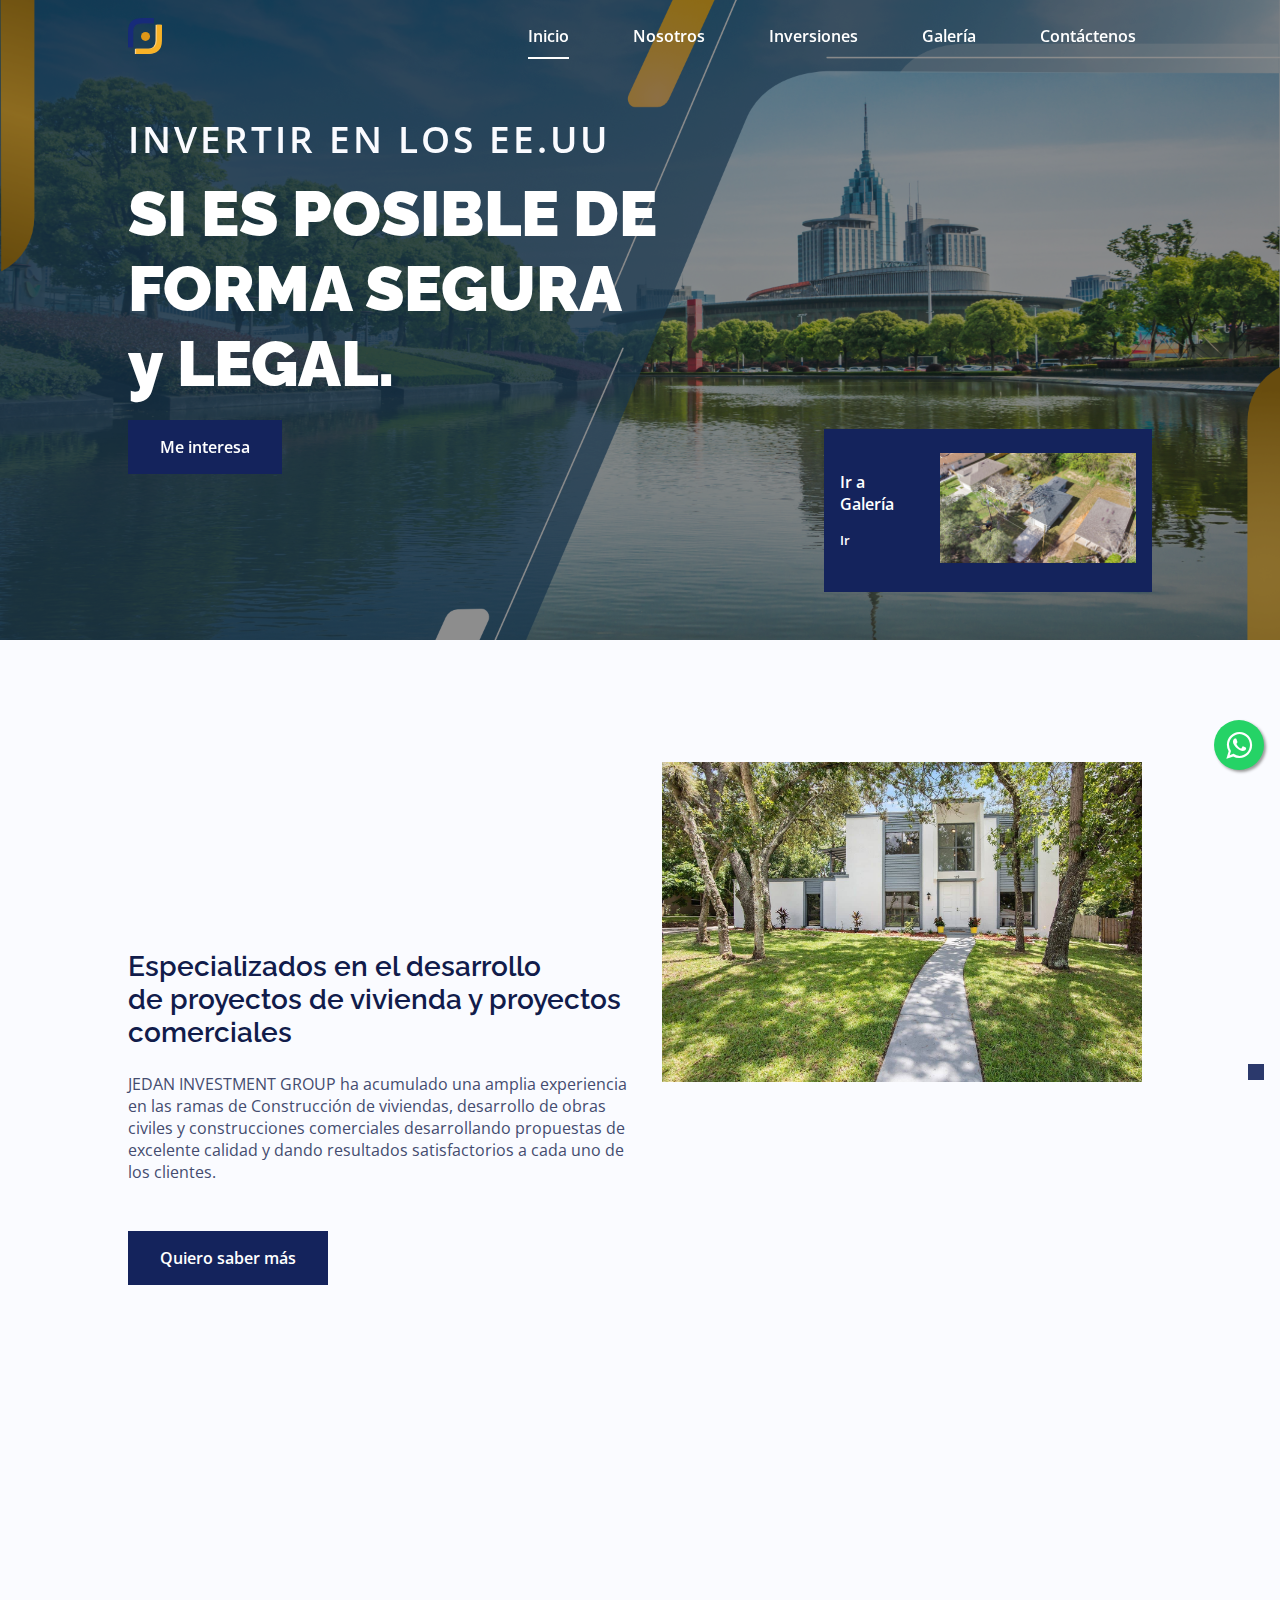
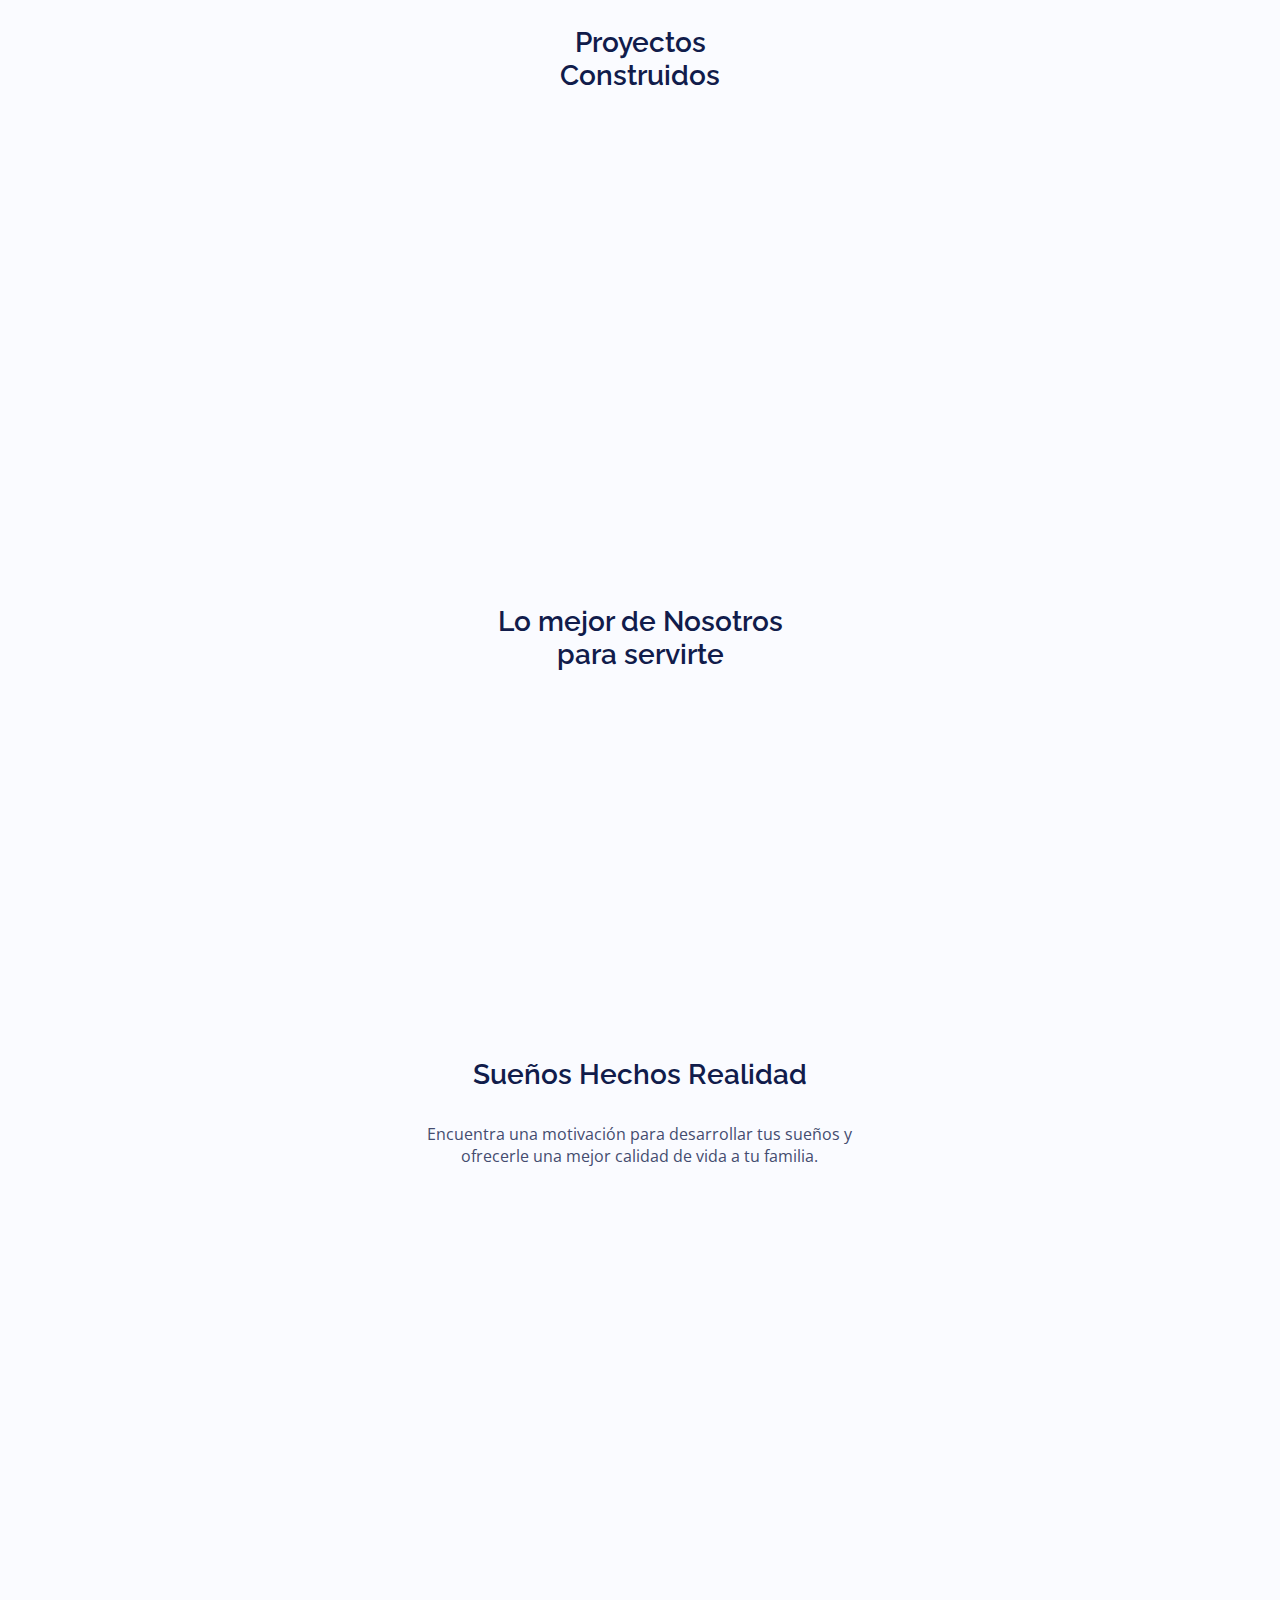
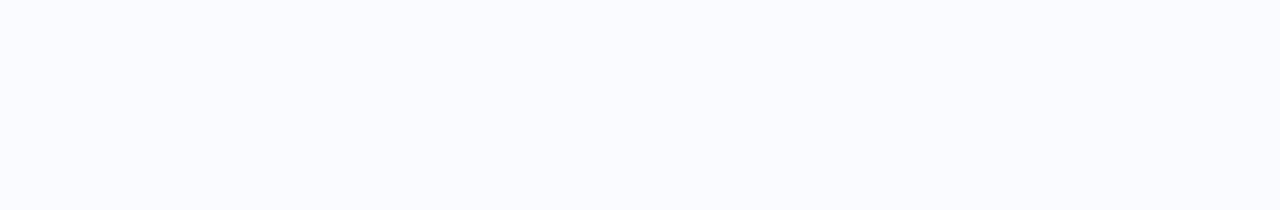
==== commit 824dadf9: "arrays v1" ====
--- a/index.html
+++ b/index.html
@@ -32,7 +32,7 @@
          <!--=====================HEADER======================-->
         <header class="header" id="header">
             <nav class="nav container">
-                <a href="/" class="nav__logo"><img src="./assets/img/SVG/logjedan.svg" alt="JEDAN" ></a>
+                <a href="./nosotros.html" class="nav__logo"><img src="./assets/img/SVG/logjedan.svg" alt="JEDAN" ></a>
 
                 <div class="nav__menu" id="nav-menu">
                     <ul class="nav__list">
@@ -43,11 +43,14 @@
                             <a href="/nosotros.html" class="nav__link">Nosotros</a>
                         </li>
                         <li class="nav__item">
-                            <a href="/inversiones.html" class="nav__link">Como Invertir</a>
-                        </li>
-                        <!-- <li class="nav__item">
-                            <a href="#place" class="nav__link">Places</a>
-                        </li> -->
+                            <a href="/inversiones.html" class="nav__link">Inversiones</a>
+                        </li>
+                        <li class="nav__item">
+                            <a href="/gallery.html" class="nav__link">Galería</a>
+                        </li>
+                        <li class="nav__item">
+                            <a href="/formcontact.html" class="nav__link">Contáctenos</a>
+                        </li>
                     </ul>
 
                     <div class="nav__dark">
@@ -58,7 +61,6 @@
 
                     <i class="ri-close-line nav__close" id="nav-close"></i>
                 </div>
-
                 <div class="nav__toggle" id="nav-toggle">
                     <i class="ri-function-line"></i>
                 </div>
@@ -68,12 +70,14 @@
         <main class="main">
             <!--==================== HOME ====================-->
             <section class="home" id="home">
-                <img src="assets/img/Fondo Pag Web.png" alt="" class="home__img">
-
+                <div class="container_img">
+                    <img src="assets/img/Fondo Pag Web.png" alt="" class="home__img">
+                </div>
+                
                 <div class="home__container container grid">
                     <div class="home__data">
-                        <span class="home__data-subtitle">Invertir en EE. UU</span>
-                        <h1 class="home__data-title">si es posible, <br> de <b>FORMA SEGURA <br>y LEGAL.</b></h1>
+                        <span class="home__data-subtitle">INVERTIR EN LOS EE.UU</span>
+                        <h1 class="home__data-title"><b>SI ES POSIBLE DE</b> <br>FORMA SEGURA <br>y LEGAL.</h1>
                         <a href="inversiones.html" target="blank" class="button">Me interesa</a>
 
                     </div>
@@ -187,7 +191,7 @@
                 <div class="experience__container container grid">
                     <div class="experience__content grid">
                         <div class="experience__data">
-                            <h2 class="experience__number">11</h2>
+                            <h2 class="experience__number">20</h2>
                             <span class="experience__description">Años de <br>Experiencia</span>
                         </div>
 
@@ -207,9 +211,9 @@
                             <img src="assets/img/statistics-chart-team-office-finance-workplace.jpg" alt="" class="experience__img-one">
                         </div>
                         
-                        <div class="experience__overlay">
+                        <!-- <div class="experience__overlay">
                             <img src="assets/img/inenieeros.jpg" alt="" class="experience__img-two">
-                        </div>
+                        </div> -->
                     </div>
                 </div>
             </section>
--- a/assets/css/styles.css
+++ b/assets/css/styles.css
@@ -1,5 +1,5 @@
 /*=============== GOOGLE FONTS ===============*/
-@import url("https://fonts.googleapis.com/css2?family=Open+Sans:wght@400;600&family=Raleway:wght@500;600;700&display=swap");
+@import url("https://fonts.googleapis.com/css2?family=Open+Sans:wght@400;600&family=Raleway:wght@500;600;700;800;900&display=swap");
 
 /*=============== VARIABLES CSS ===============*/
 :root {
@@ -300,6 +300,9 @@
 }
 
 /*=============== HOME ===============*/
+.home{
+  background-color: rgb(27, 27, 27);
+}
 .home__img {
   position: absolute;
   top: 0;
@@ -308,6 +311,7 @@
   height: 100vh;
   object-fit: cover;
   object-position: 83%;
+  filter: opacity(50%);
 }
 
 .home__container {
@@ -329,13 +333,14 @@
   display: block;
   font-weight: var(--font-semi-bold);
   margin-bottom: var(--mb-0-75);
-  color: var(--first-color);
+  color: var(--body-color);
   font-size: var(--medium-font-size);
+  letter-spacing: 3px;
 }
 
 .home__data-title {
   font-size: var(--biggest-font-size);
-  font-weight: var(--font-medium);
+  font-weight: 900;
   margin-bottom: var(--mb-0-15);
   
 }
@@ -395,6 +400,7 @@
 
 /*=============== BUTTONS ===============*/
 .button {
+  margin-top: 1rem;
   display: inline-block;
   background-color: var(--first-color);
   color: var(--white-color);
@@ -437,6 +443,16 @@
   justify-content: center;
   align-items: center;
   /* background-color: var(--first-color); */
+}
+.nuestros-valores{
+  width: 100%;
+  
+  height: auto;
+  display: inline-block;
+font-size: var(--medium-font-size);
+font-weight: 800;
+color: var(--first-color);
+text-align: center;
 }
 /* .about__container2, .about__data{
  max-width: 50%;
@@ -559,8 +575,8 @@
 }
 .iconBox__one h2{
   padding: 20px;
-  font-size: 98%;
-  font-weight: 900;
+  font-size: var(--medium-font-size);
+  font-weight: 700;
   color: var(--first-color-second);
 }
 /* .value-box__one p{
@@ -638,12 +654,13 @@
   text-align: center;
 }
 .invest__container {
-  position: relative;
-  /* margin-top: -70%; */
-  /* height: calc(100vh - var (--header-height)); */
+  width: 100vw;
+  height: 100vh;
+  position: relative;
   align-content: center;
   align-items: center;
   row-gap: 3rem;
+  /* top: 2rem; */
 }
 .investt__container{
   grid-template-columns: repeat(2, 1fr);
@@ -667,6 +684,22 @@
   font-weight: 900;
   text-shadow: 0px 3px 2px rgba(34, 16, 4, 0.76);
 }
+.invest__info__banner{
+  display: inline-block;
+  width: 80vw;
+  background-color: var(--first-color);
+  height: 3.5rem;
+  font-size: var(--medium-font-size);
+  text-transform: uppercase;
+  font-weight: 600;
+  align-items: center;
+  text-align: center;
+  justify-content: center;
+  margin-left: calc(100vw - 88%);
+  top: 50%;
+  color: var(--second-color);
+}
+
 .invest__item{
   display: flex;
   flex-direction: column-reverse;
@@ -779,10 +812,10 @@
   overflow: var(--img-hidden);
 }
 
-.experience__overlay:nth-child(1) {
+/* .experience__overlay:nth-child(1) {
   width: 263px;
   margin-right: 2rem;
-}
+} */
 
 .experience__overlay:nth-child(2) {
   width: 120px;
@@ -1057,6 +1090,254 @@
   background-color: var(--text-color-light);
 }
 
+/*===============CONTACT FOrM======================*/
+.ContactusPage{
+  display: flex;
+  justify-content: center;
+  align-items: center;
+  min-height: 100vh;
+  background: white;  
+}
+.ContactusPage::before{
+  content: "";
+  position: absolute;
+  top: 0;
+  Left: 0;
+  width: 50%;
+  height: 100%;
+  background: rgb(243, 243, 243);
+}
+.ContactusInfoContainer{
+  position: relative;
+  min-width: 1100px;
+  min-height: 550px;
+  display: flex;
+  z-index: 1000;
+  background: var(--second-color);
+  
+}
+
+.ContactInfo{
+  position: absolute;
+  top: 40px;
+  width: 350px;
+  height: calc(100% - 80px);
+  background: var(--first-color);
+  z-index: 1;
+  padding: 40px;
+  display: flex;
+  flex-direction: column;
+  justify-content: space-between;
+  box-shadow:0 20px 25px rgba(0,0,0,0.15);
+}
+
+.ContactInfoH2{
+  color:#fff;
+  font-size: 24px;
+  font-weight: 500;
+}
+
+.InfoUl{
+  position: relative;
+  margin: 20px 0;
+}
+.InfoLi{
+  position: relative;
+  List-style: none;
+  display: flex;
+  margin: 20px 0;
+  cursor: pointer;
+  align-items: flex-start;
+}
+.SpanSymbol:nth-child(1){
+  width: 30px;
+  min-width: 30px;
+}
+.SpanSymbol:nth-child(1){
+  max-width: 100%;
+  filter: invert(1);
+}
+.SpanDescription:nth-child(2){
+  color:#fff;
+  margin-left: 10px;
+  font-weight: 300;
+}
+
+.SocialContactInfo{
+  position: relative;
+  display: flex;
+}
+.SocialContainerLi{
+  list-style: none;
+  margin-right: 15px;
+}
+
+.LinkSciA{
+  text-decoration: none;
+}
+.IconSciImg{
+  width: 30px;
+  min-width: 30px;
+  max-width: 100%;
+  filter: invert(1);
+}
+
+
+.ContactForm{
+  display: block;
+  position: absolute;
+  padding: 70px 50px;
+  padding-left: 250px;
+  margin-left: 150px;
+  width: calc(100% - 150px);
+  height: 100%;
+  background:#fff;
+  box-shadow: 8 50px 50px rgba(0,0,0,0.25);
+}
+.ContactFormH2{
+  color: #0f3959;
+  font-size: 24px;
+  font-weight: 500;
+}
+.ContactFormBox{
+  position: relative;
+  display: flex;
+  justify-content: space-between;
+  flex-wrap: wrap;
+  padding-top: 30px;
+}
+.ContactInputBox{
+  position: relative;
+  margin-bottom: 35px;
+}
+.ContactInputBox.w50{
+  width: 47%;
+
+}
+.ContactInputBox.w100{
+  width: 100%;
+}
+.ContactInput,
+.ContactTextArea{
+  width:100%;
+  resize: none;
+  padding: 5px 0;
+  font-size: 16px;
+  font-weight: 300;
+  color: #333;
+  border: none;
+  outline: none;
+  border-bottom: 1px solid #777;
+}
+.ContactTextArea{
+  height: 120px;
+}
+.ContactSpanText{
+  position: absolute;
+  Left: 0;
+  padding: 5px 0;
+  pointer-events: none;
+  font-size: 18px;
+  font-weight: 300;
+  transition: 0.3s;
+}
+.ContactInput:focus~.ContactSpanText,
+.ContactInput:valid~.ContactSpanText,
+.ContactTextArea:focus~.ContactSpanText,
+.ContactTextArea:valid~.ContactSpanText{
+  transform: translateY(-20px);
+  font-size: 12px;
+  font-weight: 400;
+  Letter-spacing: 1px;
+  color: var(--first-color-second);
+  font-weight: 500;
+}
+.ContactInput[type="submit"]{
+  position: relative;
+  cursor: pointer;
+  background: var(--first-color-alt);
+  color:#fff;
+  border: none;
+  max-width: 150px;
+  padding: 12px;
+  float: right;
+}
+.ContactInput:hover{
+  background: var(--second-color);
+}
+/*Responsive*/
+@media (max-width: 1200px)
+  {
+  .ContactusInfoContainer{
+  width: 90%;
+  min-width: auto;
+  margin: 20px;
+  box-shadow:0 20px 50px rgba(0,0,0,0.2);
+}
+.ContactInfo {
+
+top: 0;
+height: 500px;
+position: relative;
+box-shadow: none;
+}
+.ContactForm{
+  position: relative;
+  width: calc(100% - 350px);
+  padding-left: 0;
+  margin-left: 0;
+  padding: 40px;
+  height: 550px;
+  box-shadow: none;
+}
+}
+@media (max-width: 991px)
+{
+.ContactusPage{
+background: #fff38e;
+}
+.ContactusPage::before{
+  display: none;
+  }
+  
+
+.ContactusInfoContainer{
+  display: flex;
+  flex-direction: column-reverse;
+}
+.ContactForm{
+  width:100%;
+  height: auto;
+}
+.ContactInfo{
+  width: 100%;
+  height: auto;
+  flex-direction: row;
+}
+.SocialContactInfo{
+  position: relative;
+  display: flex;
+  justify-content: center;
+  align-items: center;
+}
+}
+
+@media (max-width: 600px){
+.ContactForm{
+  padding:25px;
+  }
+.ContactInfo{
+  padding:25px;
+  flex-direction: column;
+  align-items: flex-start;
+}
+.SocialContactInfo{
+  margin-top: 40px;
+}
+.ContactInputBox.w50{
+  width:100%;
+}
+}
 /*=============== MEDIA QUERIES ===============*/
 /* For small devices */
 @media screen and (min-width: 341px) and (max-width: 567px){
@@ -1067,6 +1348,18 @@
   .invest__data-subtitle{
     font-size: 1rem;
   }
+  .home__data-subtitle{
+    font-size: 1.3rem;
+  }
+  .home__data-title{
+    font-size: 2rem;
+    font-weight: 900;
+  }
+  .invest__info__banner{
+    margin-left: calc(100vw - 94%);
+    font-size: 1.5rem;
+    height: 2.4rem;
+  }
    
   }
 @media screen and (max-width: 340px) {
@@ -1097,11 +1390,25 @@
   .invest__data-subtitle{
     font-size: 1rem;
   }
+  .home__data-subtitle{
+    font-size: 1.3rem;
+  }
+  .home__data-title{
+    font-size: 2rem;
+    font-weight: 900;
+  }
    
 }
 
 /* For medium devices */
 @media screen and (min-width: 568px) {
+  /* .home__data-subtitle{
+    font-size: 1.3rem;
+  }
+  .home__data-title{
+    font-size: 2rem;
+    font-weight: 900;
+  } */
   .video__container {
     display: grid;
     grid-template-columns: .6fr;
@@ -1119,6 +1426,11 @@
   }
   .invest__data-subtitle{
     font-size: 1.5rem;
+  }
+  .invest__info__banner{
+    margin-left: 50px;
+    font-size: 1.5rem;
+    height: 2.4rem;
   }
    
 }
@@ -1215,7 +1527,7 @@
   }
   .experience__overlay:nth-child(1) {
     width: 363px;
-    margin-right: 4rem;
+    /* margin-right: 4rem; */
   }
   .experience__overlay:nth-child(2) {
     width: 160px;
@@ -1241,7 +1553,12 @@
   .invest__data-subtitle{
     font-size: 2.5rem;
   }
-   
+  .invest__info__banner{
+    width: 95vw;
+    margin-left: 16px;
+    font-size: 1.5rem;
+    height: 2.4rem;
+  }
   
 }
 
@@ -1281,7 +1598,7 @@
   }
   .experience__overlay:nth-child(1) {
     width: 463px;
-    margin-right: 7rem;
+  /*   margin-right: 7rem; */
   }
   .experience__overlay:nth-child(2) {
     width: 220px;
@@ -1301,6 +1618,12 @@
   }
   .footer__content {
     justify-items: center;
+  }
+  .invest__info__banner{
+    width: 85vw;
+    margin-left: 100px;
+    font-size: 2.5rem;
+    height: 3.4rem;
   }
 }
 
--- a/assets/css/whatsapp.css
+++ b/assets/css/whatsapp.css
@@ -10,7 +10,7 @@
 	text-align:center;
   font-size:30px;
 	box-shadow: 2px 2px 3px #999;
-  z-index:100;
+  z-index:9999999;
 }
 .float:hover {
 	text-decoration: none;
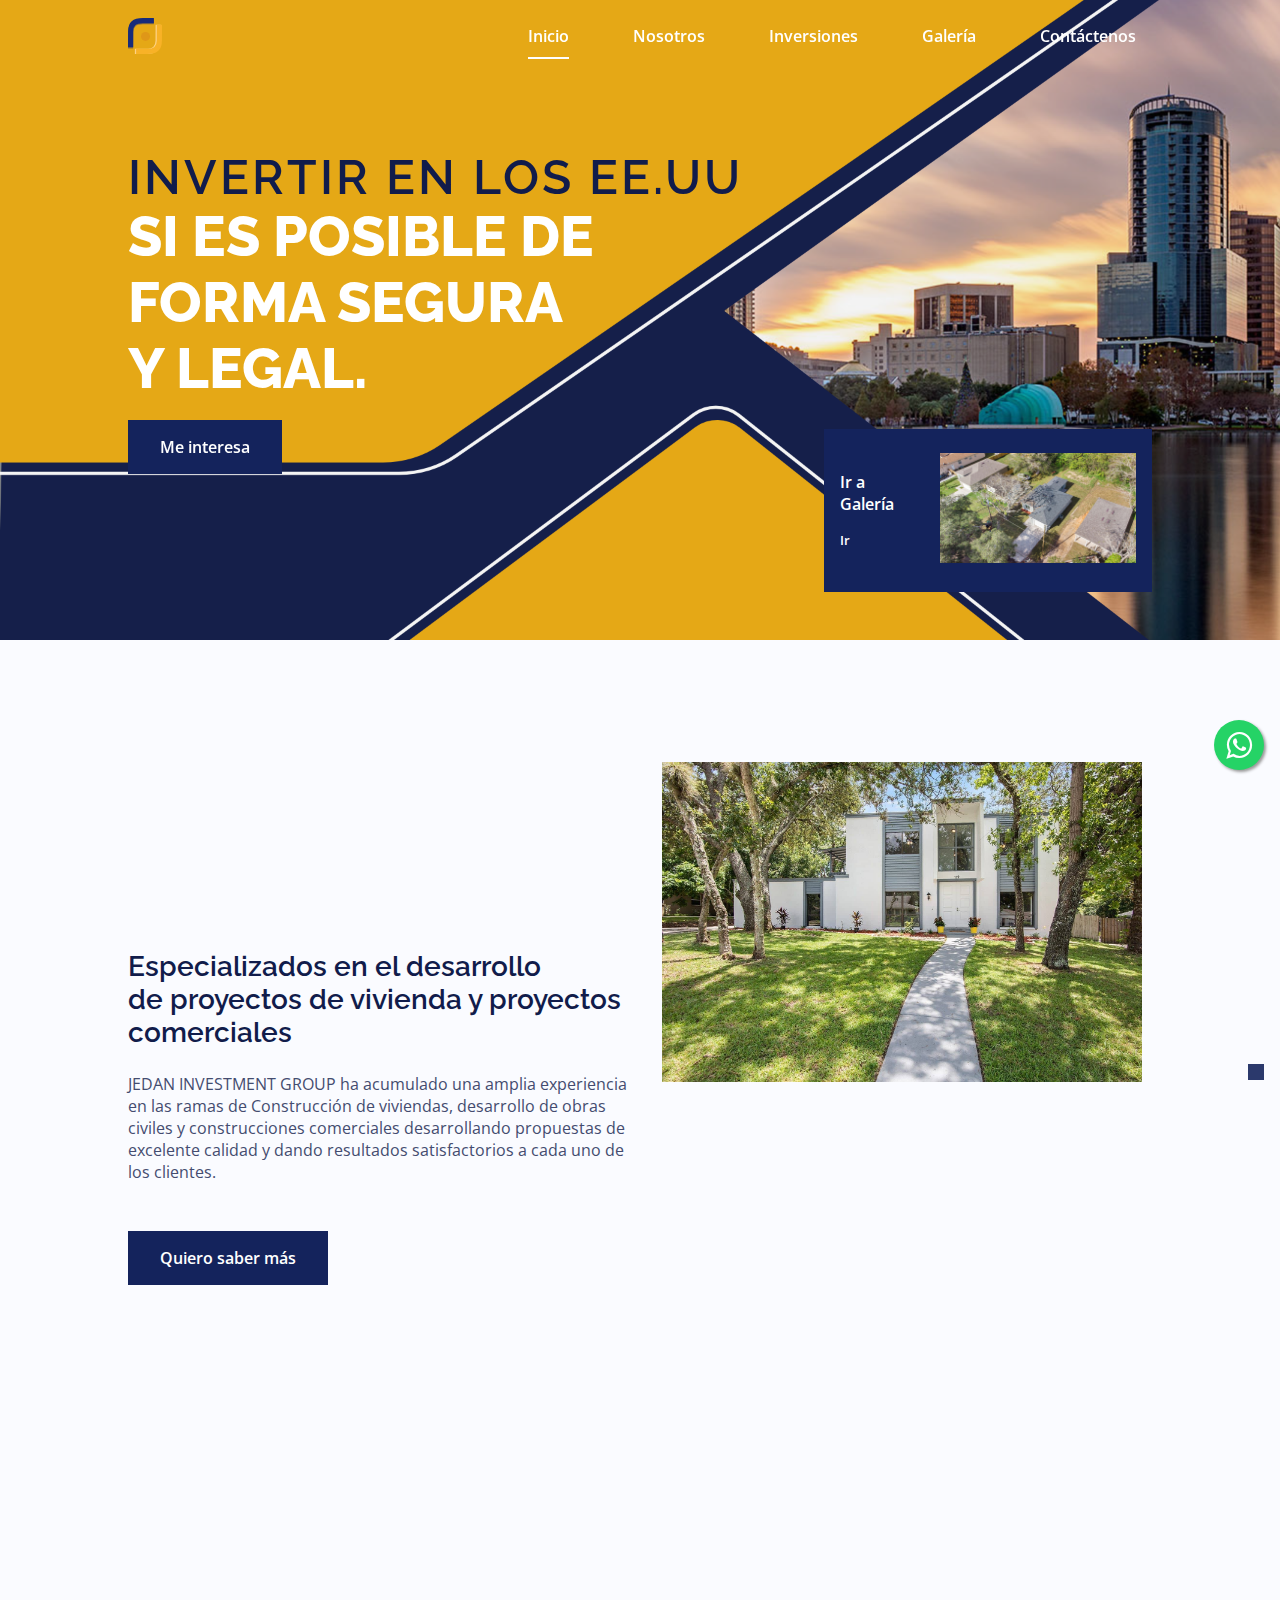
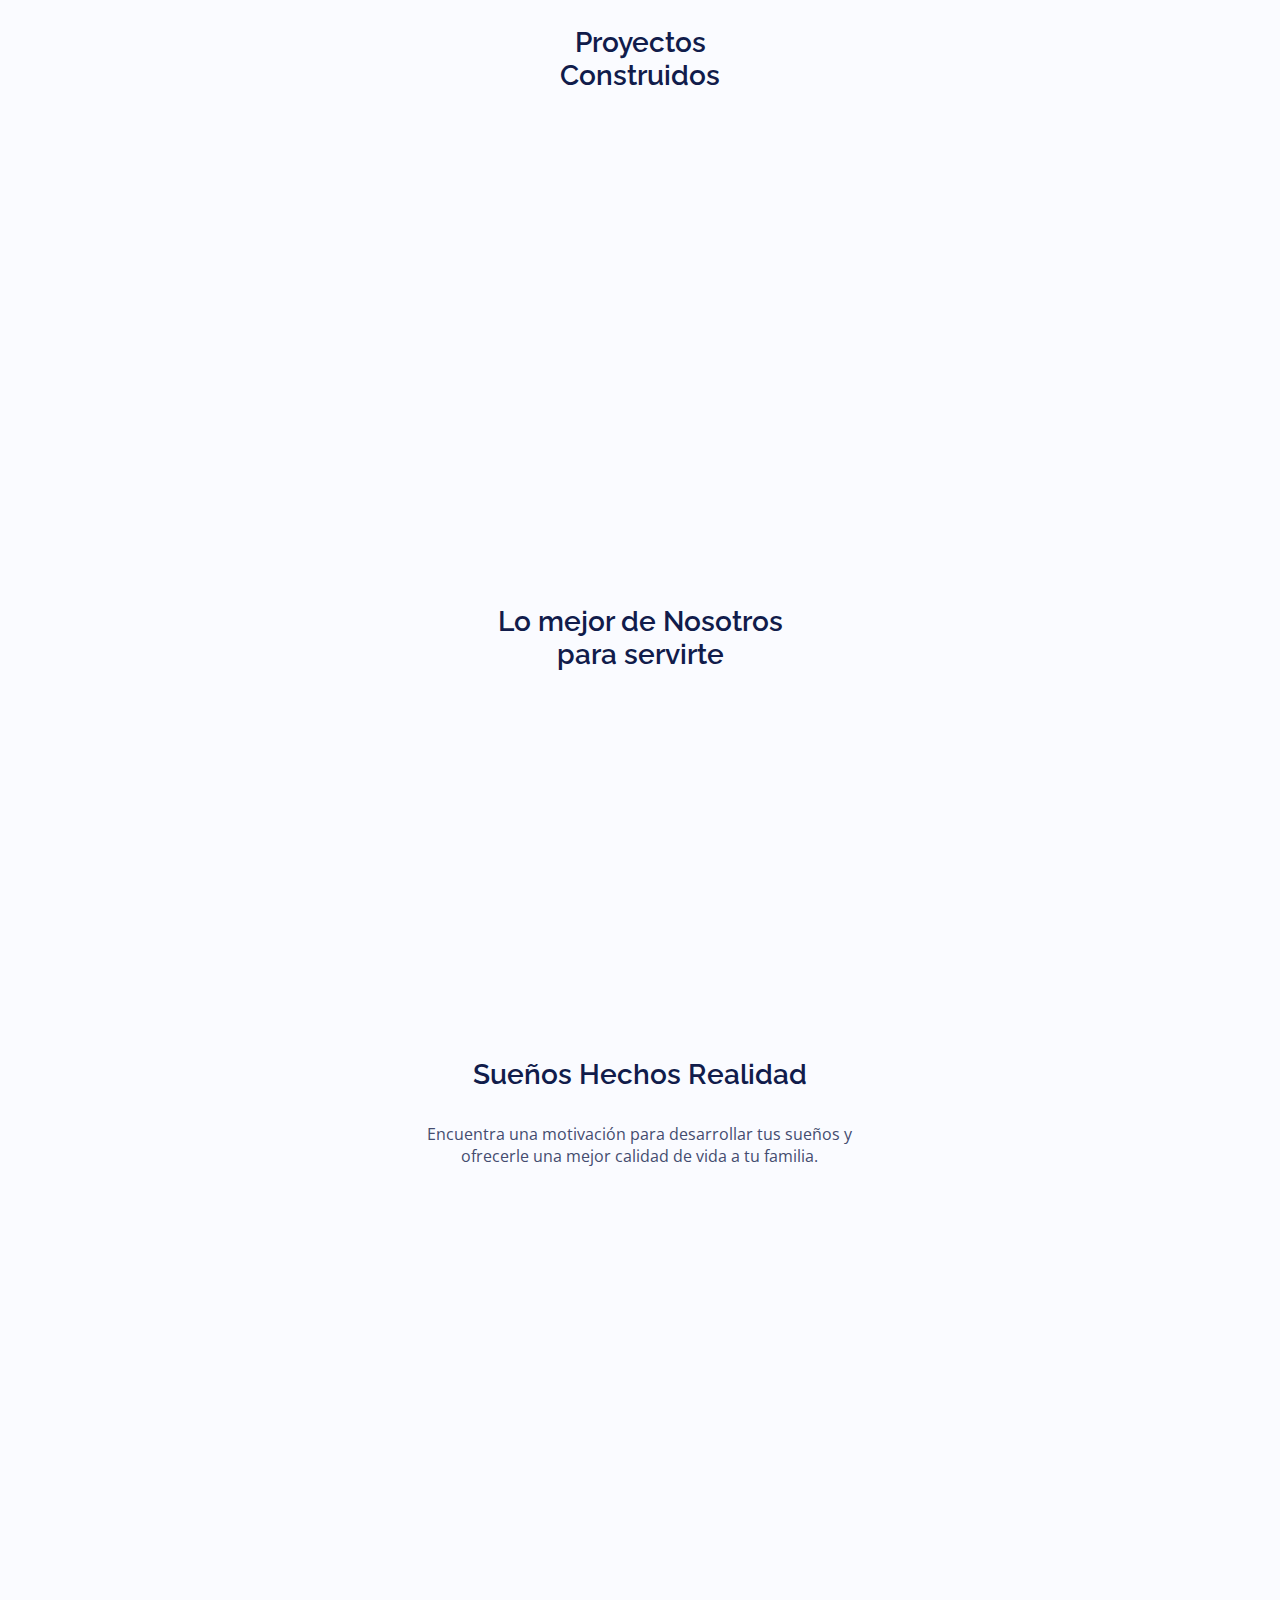
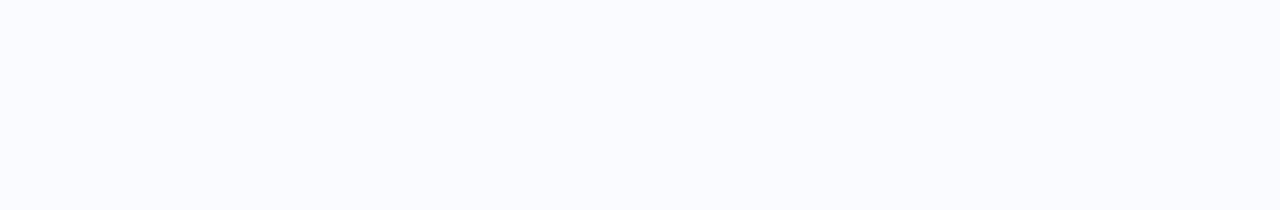
==== commit 01c8a239: "arrays2" ====
--- a/index.html
+++ b/index.html
@@ -32,7 +32,7 @@
          <!--=====================HEADER======================-->
         <header class="header" id="header">
             <nav class="nav container">
-                <a href="./nosotros.html" class="nav__logo"><img src="./assets/img/SVG/logjedan.svg" alt="JEDAN" ></a>
+                <a href="./index.html" class="nav__logo"><img src="./assets/img/SVG/logjedan.svg" alt="JEDAN" ></a>
 
                 <div class="nav__menu" id="nav-menu">
                     <ul class="nav__list">
@@ -76,8 +76,8 @@
                 
                 <div class="home__container container grid">
                     <div class="home__data">
-                        <span class="home__data-subtitle">INVERTIR EN LOS EE.UU</span>
-                        <h1 class="home__data-title"><b>SI ES POSIBLE DE</b> <br>FORMA SEGURA <br>y LEGAL.</h1>
+                        <span class="home__data-subtitle"><h1>INVERTIR EN LOS EE.UU</h1></span>
+                        <h1 class="home__data-title">SI ES POSIBLE DE <br>FORMA SEGURA <br>Y LEGAL.</h1>
                         <a href="inversiones.html" target="blank" class="button">Me interesa</a>
 
                     </div>
--- a/assets/css/styles.css
+++ b/assets/css/styles.css
@@ -311,7 +311,7 @@
   height: 100vh;
   object-fit: cover;
   object-position: 83%;
-  filter: opacity(50%);
+  filter: opacity(95%);
 }
 
 .home__container {
@@ -331,16 +331,19 @@
 
 .home__data-subtitle {
   display: block;
-  font-weight: var(--font-semi-bold);
+  font-weight: bold;
   margin-bottom: var(--mb-0-75);
   color: var(--body-color);
-  font-size: var(--medium-font-size);
+  font-size: 1.5rem;
   letter-spacing: 3px;
+  color: var(--first-color);
+  margin-bottom: -2px;
+  font-weight: 800;
 }
 
 .home__data-title {
-  font-size: var(--biggest-font-size);
-  font-weight: 900;
+  font-size: 3.5rem;
+  font-weight: 800;
   margin-bottom: var(--mb-0-15);
   
 }
@@ -349,6 +352,7 @@
 }
 span .home__data-subtitle{
 box-shadow: 3px 6px 7px -2px rgba(4,3,26,0.68);  
+font-weight: 900;
 }
 .home__social {
   display: flex;
